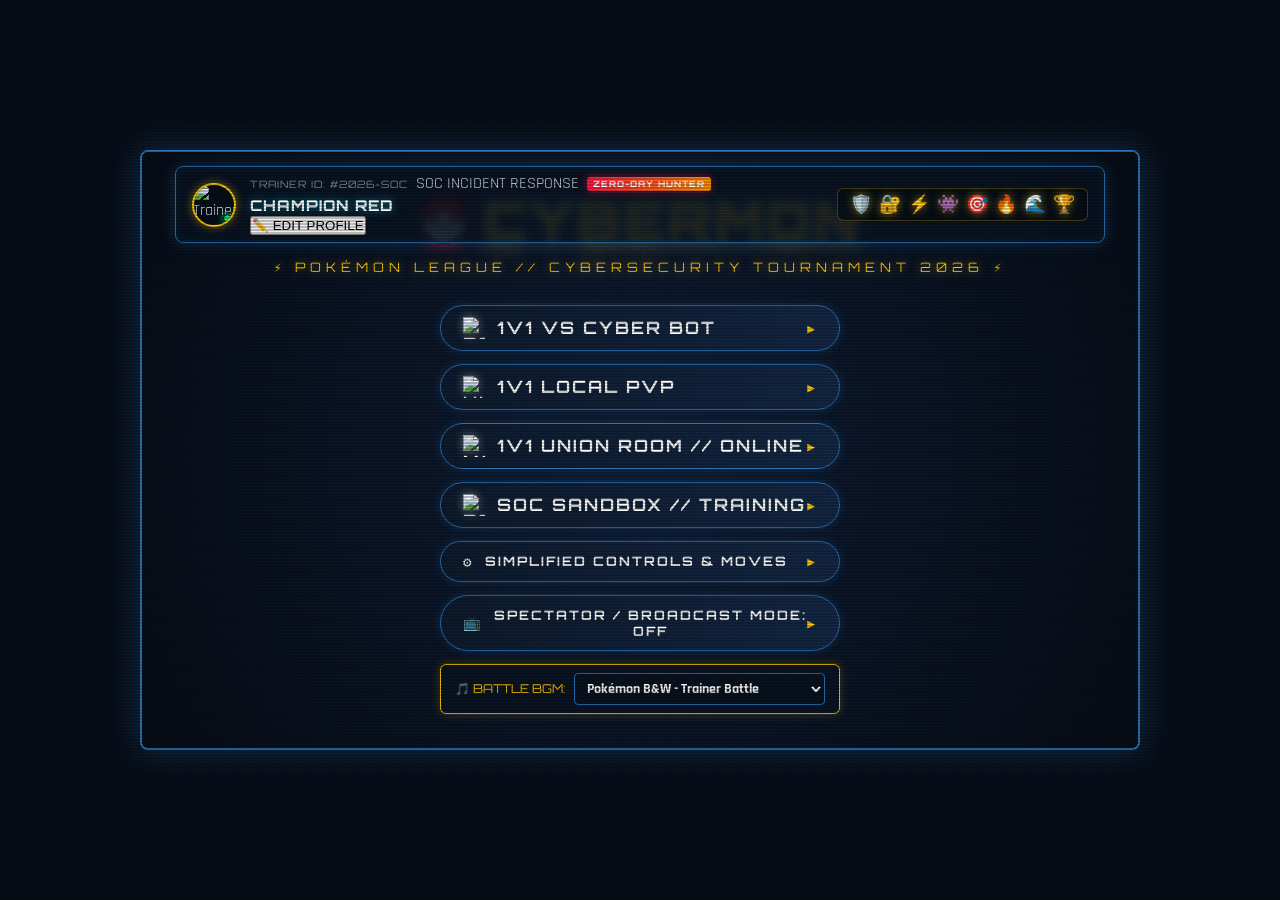
==== static/index.html @ 9c09d06b "feat: add Trainer Card department/title pills, profile modal, spectator HUD, and replay overlay" ====
<!DOCTYPE html>
<html lang="en">
<head>
    <meta charset="UTF-8">
    <meta name="viewport" content="width=device-width, initial-scale=1.0">
    <title>CyberMon: Pokémon Cyber Championships - 1v1 Fighting Game</title>
    <link rel="stylesheet" href="/static/css/game.css">
</head>
<body>
    <div class="crt-overlay"></div>

    <div id="game-container">
        <!-- 1. MAIN MENU SCREEN -->
        <div id="screen-menu" class="game-screen">
            <!-- Trainer Card Status Bar -->
            <div class="trainer-card-bar">
                <div class="trainer-avatar-mini-wrapper">
                    <img id="menu-trainer-avatar" src="/static/assets/sprites/trainers/red.png" alt="Trainer" class="trainer-avatar-img">
                    <div class="trainer-status-dot online" title="Status: Online"></div>
                </div>
                <div class="trainer-card-info">
                    <div class="trainer-card-row-top">
                        <span class="trainer-id-tag">TRAINER ID: #2026-SOC</span>
                        <span class="trainer-dept-pill" id="menu-trainer-dept">SOC INCIDENT RESPONSE</span>
                        <span class="trainer-rank-pill" id="menu-trainer-title">ZERO-DAY HUNTER</span>
                    </div>
                    <div class="trainer-name-row">
                        <div class="trainer-name-display" id="menu-trainer-name">CHAMPION RED</div>
                        <button id="btn-edit-profile" class="trainer-edit-btn" title="Customize Employee Call-Sign, Department & Title">✏️ EDIT PROFILE</button>
                    </div>
                </div>
                <div class="trainer-badges-tray" title="Cybersecurity Championship Badges (8/8)">
                    <span class="badge-item active" title="Firewall Badge - Defended Perimeter"><span class="badge-emoji">🛡️</span><span class="badge-tooltip">Firewall</span></span>
                    <span class="badge-item active" title="Crypto Badge - Decrypted AES-256"><span class="badge-emoji">🔐</span><span class="badge-tooltip">Crypto</span></span>
                    <span class="badge-item active" title="Overload Badge - Mitigated DDoS"><span class="badge-emoji">⚡</span><span class="badge-tooltip">Overload</span></span>
                    <span class="badge-item active" title="Malware Shield Badge - Disarmed Ransomware"><span class="badge-emoji">👾</span><span class="badge-tooltip">Malware</span></span>
                    <span class="badge-item active" title="Red Team Badge - Infiltrated Fortress"><span class="badge-emoji">🎯</span><span class="badge-tooltip">Red Team</span></span>
                    <span class="badge-item active" title="Incinerator Badge - Purged Malicious C2"><span class="badge-emoji">🔥</span><span class="badge-tooltip">Incinerator</span></span>
                    <span class="badge-item active" title="Torrent Badge - Network Flow Analysis"><span class="badge-emoji">🌊</span><span class="badge-tooltip">Torrent</span></span>
                    <span class="badge-item active" title="Zero-Day Badge - Defeated Overlord"><span class="badge-emoji">🏆</span><span class="badge-tooltip">Zero-Day</span></span>
                </div>
            </div>

            <div class="poke-logo-wrapper">
                <div class="pokeball-badge"></div>
                <h1 class="game-logo">CYBERMON</h1>
            </div>
            <div class="sub-tagline">⚡ POKÉMON LEAGUE // CYBERSECURITY TOURNAMENT 2026 ⚡</div>

            <div class="menu-options">
                <button id="btn-mode-bot" class="cyber-btn poke-capsule-btn">
                    <div class="btn-left-content">
                        <img src="/static/assets/sprites/items/poke-ball.png" class="btn-ball-img" alt="Pokeball">
                        <span>1V1 VS CYBER BOT</span>
                    </div>
                    <span class="btn-arrow">▶</span>
                </button>
                <button id="btn-mode-local" class="cyber-btn poke-capsule-btn">
                    <div class="btn-left-content">
                        <img src="/static/assets/sprites/items/ultra-ball.png" class="btn-ball-img" alt="Ultra Ball">
                        <span>1V1 LOCAL PVP</span>
                    </div>
                    <span class="btn-arrow">▶</span>
                </button>
                <button id="btn-mode-online" class="cyber-btn poke-capsule-btn">
                    <div class="btn-left-content">
                        <img src="/static/assets/sprites/items/master-ball.png" class="btn-ball-img" alt="Master Ball">
                        <span>1V1 UNION ROOM // ONLINE</span>
                    </div>
                    <span class="btn-arrow">▶</span>
                </button>
                <button id="btn-mode-training" class="cyber-btn poke-capsule-btn">
                    <div class="btn-left-content">
                        <img src="/static/assets/sprites/items/poke-ball.png" class="btn-ball-img" alt="Pokeball">
                        <span>SOC SANDBOX // TRAINING</span>
                    </div>
                    <span class="btn-arrow">▶</span>
                </button>
                <button id="btn-view-controls" class="cyber-btn small poke-capsule-btn">
                    <div class="btn-left-content">
                        <span style="font-size: 14px;">⚙</span>
                        <span>SIMPLIFIED CONTROLS &amp; MOVES</span>
                    </div>
                    <span class="btn-arrow">▶</span>
                </button>
                <button id="btn-spectator-toggle" class="cyber-btn small poke-capsule-btn" title="Toggle Big Screen Spectator / Streamer Mode (Hotkey: F2)">
                    <div class="btn-left-content">
                        <span style="font-size: 14px;">📺</span>
                        <span id="spectator-btn-label">SPECTATOR / BROADCAST MODE: OFF</span>
                    </div>
                    <span class="btn-arrow">▶</span>
                </button>

                <!-- BGM Track Selector -->
                <div class="bgm-selector-bar">
                    <span>🎵 BATTLE BGM:</span>
                    <select id="bgm-select">
                        <option value="bw-trainer">Pokémon B&amp;W - Trainer Battle</option>
                        <option value="bw2-gym">Pokémon B&amp;W 2 - Gym Leader Theme</option>
                        <option value="xy-trainer">Pokémon X&amp;Y - Trainer Battle</option>
                    </select>
                </div>
            </div>
        </div>

        <!-- 2. CHARACTER SELECT SCREEN -->
        <div id="screen-char-select" class="game-screen hidden">
            <div class="char-select-container">
                <!-- Left: Fighter Grid -->
                <div class="char-grid-panel">
                    <div class="panel-header">POKÉMON TOURNAMENT ROSTER</div>
                    <div id="character-grid" class="char-grid"></div>

                    <div style="margin-top: auto; display: flex; gap: 10px; align-items: center;">
                        <label for="bot-difficulty" style="font-family: 'Orbitron', monospace; font-size: 12px; color: var(--neon-yellow);">THREAT LEVEL:</label>
                        <select id="bot-difficulty" style="background: #0d1b2a; color: #fff; border: 1px solid var(--neon-blue); padding: 5px; border-radius: 4px; font-family: 'Rajdhani', sans-serif;">
                            <option value="script_kiddie">Script Kiddie (Easy)</option>
                            <option value="white_hat">White Hat Sentinel (Medium)</option>
                            <option value="apt_hacker" selected>APT Infiltrator (Hard)</option>
                            <option value="zero_day_overlord">Zero-Day Overlord (Nightmare)</option>
                        </select>
                    </div>
                </div>

                <!-- Right: Character Info & Frame Data -->
                <div class="char-preview-panel">
                    <div class="panel-header">POKÉDEX COMBAT TELEMETRY</div>
                    <div class="preview-stage">
                        <img id="preview-sprite" class="preview-sprite-img" src="" alt="Fighter">
                        <div id="preview-name" class="preview-name">LUCARIO</div>
                        <div id="preview-title" class="preview-title">The Aura Firewall</div>
                        <div id="preview-archetype" class="preview-archetype">Mishima Martial Artist</div>
                        <div id="preview-rage-art" class="rage-art-badge">RAGE ART: Quantum Aura Burst</div>
                    </div>

                    <div style="font-size: 11px; color: #aabbcc; margin-bottom: 5px;" id="preview-desc"></div>
                    <ul id="preview-moves" class="preview-move-list"></ul>

                    <div style="display: flex; gap: 10px; margin-top: 10px;">
                        <button id="btn-back-to-menu" class="cyber-btn small" style="flex: 0.4;">BACK</button>
                        <button id="btn-start-fight" class="cyber-btn" style="flex: 0.6; justify-content: center;">ENTER ARENA</button>
                    </div>
                </div>
            </div>
        </div>

        <!-- 3. ONLINE LOBBY / UNION ROOM SCREEN -->
        <div id="screen-online-lobby" class="game-screen hidden">
            <div class="union-room-header">
                <div class="union-title-row">
                    <img src="/static/assets/sprites/items/ultra-ball.png" class="union-ball-icon" alt="Ball">
                    <h1 class="game-logo" style="font-size: 26px; margin: 0;">UNION ROOM // CYBER BATTLE CLUB</h1>
                    <img src="/static/assets/sprites/items/ultra-ball.png" class="union-ball-icon" alt="Ball">
                </div>
                <div class="sub-tagline" style="margin-bottom: 12px; font-size: 11px;">SILPH CO. CYBER-LINK DIRECT COMMUNICATOR</div>
            </div>

            <div class="union-room-body">
                <!-- Left: Trainer Avatar Selector & Profile -->
                <div class="trainer-select-panel">
                    <div class="panel-header" style="font-size: 14px; margin-bottom: 8px;">SELECT TRAINER AVATAR</div>
                    <div class="trainer-avatar-grid" id="trainer-avatar-grid"></div>
                    <div class="trainer-active-detail">
                        <span class="detail-label">ACTIVE COMBATANT:</span>
                        <span id="active-trainer-name" class="detail-val">CHAMPION RED</span>
                    </div>
                </div>

                <!-- Right: Pokémon Center PC Terminal -->
                <div class="terminal-screen-box">
                    <div class="terminal-topbar">
                        <div class="terminal-leds">
                            <span class="terminal-led red"></span>
                            <span class="terminal-led yellow"></span>
                            <span class="terminal-led green"></span>
                        </div>
                        <span class="terminal-title">BATTLE CLUB TERMINAL // NET-LINK</span>
                        <span class="radar-ping">● LIVE</span>
                    </div>
                    <div class="terminal-radar-area">
                        <div class="radar-circle"></div>
                        <div class="radar-line"></div>
                        <div class="terminal-status-text" id="online-status">Select an avatar and enter room code to challenge.</div>
                    </div>

                    <div class="terminal-actions">
                        <div class="room-input-group">
                            <input type="text" id="room-code-input" placeholder="ROOM CODE (e.g. CYBER-404)" maxlength="16">
                            <button id="btn-join-room" class="cyber-btn small">LINK START</button>
                        </div>
                        <button id="btn-create-room" class="cyber-btn" style="width: 100%; justify-content: center;">
                            <span>⚡ GENERATE DIRECT MATCH CODE</span>
                        </button>
                        <button onclick="window.uiManager.showScreen('menu')" class="cyber-btn small" style="width: 100%; justify-content: center; margin-top: 5px;">
                            LEAVE UNION ROOM
                        </button>
                    </div>
                </div>
            </div>
        </div>

        <!-- VS MATCHUP CINEMATIC SPLASH OVERLAY -->
        <div id="vs-splash" class="vs-splash-overlay hidden">
            <div class="vs-side vs-left" id="vs-left-side">
                <div class="vs-side-bg"></div>
                <div class="vs-card">
                    <div class="vs-trainer-badge">
                        <img id="vs-p1-trainer-img" class="vs-trainer-img" src="/static/assets/sprites/trainers/red.png" alt="Trainer">
                        <div class="vs-trainer-info">
                            <div class="vs-player-tag">PLAYER 1</div>
                            <div id="vs-p1-trainer-name" class="vs-trainer-name">CHAMPION RED</div>
                            <div class="vs-trainer-meta">
                                <span id="vs-p1-dept" class="vs-meta-pill vs-dept-pill">SOC INCIDENT RESPONSE</span>
                                <span id="vs-p1-title" class="vs-meta-pill vs-title-pill">ZERO-DAY HUNTER</span>
                            </div>
                        </div>
                    </div>
                    <div class="vs-pokemon-display">
                        <img id="vs-p1-pokemon-img" class="vs-pokemon-img" src="/static/assets/sprites/lucario_front.gif" alt="P1">
                        <div id="vs-p1-pokemon-name" class="vs-pokemon-name">LUCARIO</div>
                        <div id="vs-p1-pokemon-title" class="vs-pokemon-title">THE AURA FIREWALL</div>
                    </div>
                </div>
            </div>

            <div class="vs-center-emblem">
                <div class="vs-lightning-ring"></div>
                <div class="vs-circle">
                    <div class="vs-text">VS</div>
                </div>
                <div class="vs-match-tag">CYBER CHAMPIONSHIP</div>
            </div>

            <div class="vs-side vs-right" id="vs-right-side">
                <div class="vs-side-bg"></div>
                <div class="vs-card right-align">
                    <div class="vs-trainer-badge reverse">
                        <div class="vs-trainer-info text-right">
                            <div class="vs-player-tag" id="vs-p2-role-tag">CYBER BOT</div>
                            <div id="vs-p2-trainer-name" class="vs-trainer-name">CYNTHIA</div>
                            <div class="vs-trainer-meta right-align">
                                <span id="vs-p2-dept" class="vs-meta-pill vs-dept-pill">RED TEAM PENTEST</span>
                                <span id="vs-p2-title" class="vs-meta-pill vs-title-pill">BUFFER OVERFLOW SPECIALIST</span>
                            </div>
                        </div>
                        <img id="vs-p2-trainer-img" class="vs-trainer-img" src="/static/assets/sprites/trainers/cynthia.png" alt="Trainer">
                    </div>
                    <div class="vs-pokemon-display text-right">
                        <img id="vs-p2-pokemon-img" class="vs-pokemon-img" src="/static/assets/sprites/gengar_front.gif" alt="P2">
                        <div id="vs-p2-pokemon-name" class="vs-pokemon-name">GENGAR</div>
                        <div id="vs-p2-pokemon-title" class="vs-pokemon-title">ZERO-DAY PHANTOM</div>
                    </div>
                </div>
            </div>
        </div>

        <!-- 4. BATTLE CANVAS SCREEN -->
        <div id="screen-battle" class="game-screen hidden" style="padding: 0; background: #000;">
            <!-- Live Broadcast Bug (Spectator Mode) -->
            <div id="spectator-watermark" class="spectator-watermark hidden">
                <span class="live-rec-dot">●</span> <span>LIVE BROADCAST // CYBER BATTLE CHAMPIONSHIP 2026</span>
            </div>

            <!-- Tekken Slow-Mo Final Hit Replay Overlay -->
            <div id="replay-overlay" class="replay-overlay hidden">
                <div class="replay-letterbox-top"></div>
                <div class="replay-badge-card">
                    <span class="replay-rec-dot">●</span> ⏪ SLOW-MO FINISH REPLAY (0.25x)
                    <div class="replay-skip-hint">[SPACE] / [ENTER] TO SKIP</div>
                </div>
                <div class="replay-letterbox-bottom"></div>
            </div>

            <canvas id="game-canvas" width="1000" height="600"></canvas>

            <!-- Real-Time Combat Feed Ticker -->
            <div id="combat-ticker-container" class="combat-ticker-container">
                <div class="ticker-label">⚡ COMBAT FEED</div>
                <div class="ticker-content" id="combat-ticker-text">MATCH INITIALIZED // PROTOCOL: TEKKEN COMBAT // MONITORING ATTACK STRINGS</div>
            </div>

            <div class="battle-hud-actions">
                <button id="btn-battle-spectator" class="cyber-btn small" style="background: rgba(13, 27, 42, 0.9);">
                    <span>📺 SPECTATOR VIEW</span>
                </button>
                <button id="btn-trigger-trivia" class="cyber-btn small" style="background: rgba(13, 27, 42, 0.9);">
                    <span>🛡️ SOC INCIDENT HACK</span>
                </button>
                <button onclick="document.getElementById('controls-modal').classList.remove('hidden')" class="cyber-btn small" style="background: rgba(13, 27, 42, 0.9);">
                    <span>CONTROLS</span>
                </button>
            </div>
        </div>

        <!-- 5. CYBERSECURITY TRIVIA / INCIDENT RESPONSE MODAL -->
        <div id="trivia-modal" class="modal-overlay hidden">
            <div class="modal-box">
                <div class="modal-title">
                    <span id="trivia-category">[NETWORK SECURITY] INCIDENT ALERT</span>
                    <span class="trivia-timer">⏱️ <span id="trivia-timer-num">10</span>s</span>
                </div>
                <div id="trivia-question" class="trivia-question-text"></div>
                <div id="trivia-options" class="trivia-options-grid"></div>
                <div id="trivia-explanation" class="trivia-explanation-box hidden"></div>
            </div>
        </div>

        <!-- 6. CONTROLS GUIDE MODAL -->
        <div id="controls-modal" class="modal-overlay hidden">
            <div class="modal-box" style="width: 740px; max-height: 90vh; overflow-y: auto;">
                <div class="modal-title">
                    <span>SIMPLIFIED COMBAT CONTROLS</span>
                    <button id="btn-close-controls" class="cyber-btn small" style="padding: 4px 10px;">✕</button>
                </div>
                <table class="controls-table">
                    <thead>
                        <tr>
                            <th>Action</th>
                            <th>Player 1 (Keyboard)</th>
                            <th>Player 2 (Local PvP)</th>
                            <th>Function &amp; Details</th>
                        </tr>
                    </thead>
                    <tbody>
                        <tr>
                            <td><strong>Light Attack / Auto-Combo</strong></td>
                            <td><span class="kbd-badge">J</span></td>
                            <td><span class="kbd-badge">Numpad 1</span> or <span class="kbd-badge">B</span></td>
                            <td>Fast jab. Press repeatedly to auto-chain into 3-hit combo!</td>
                        </tr>
                        <tr>
                            <td><strong>Heavy / Air Launcher</strong></td>
                            <td><span class="kbd-badge">K</span></td>
                            <td><span class="kbd-badge">Numpad 2</span> or <span class="kbd-badge">N</span></td>
                            <td>Sends opponent flying into the air for exciting JUGGLES! ⚡</td>
                        </tr>
                        <tr>
                            <td><strong>Special Cyber Move</strong></td>
                            <td><span class="kbd-badge">L</span></td>
                            <td><span class="kbd-badge">Numpad 3</span> or <span class="kbd-badge">M</span></td>
                            <td>Fires signature Pokémon beam / projectile / dash attack!</td>
                        </tr>
                        <tr>
                            <td><strong>Super Move (Rage Art)</strong></td>
                            <td><span class="kbd-badge">SPACE</span> or <span class="kbd-badge">U</span></td>
                            <td><span class="kbd-badge">ENTER</span></td>
                            <td>Cinematic Zero-Day Exploit ultimate! (HP &lt; 35%)</td>
                        </tr>
                        <tr>
                            <td>Move / High Guard</td>
                            <td><span class="kbd-badge">A</span> (Back) / <span class="kbd-badge">D</span> (Fwd)</td>
                            <td><span class="kbd-badge">←</span> / <span class="kbd-badge">→</span></td>
                            <td>Hold Back to Block incoming strikes</td>
                        </tr>
                        <tr>
                            <td>Crouch / Low Guard</td>
                            <td><span class="kbd-badge">S</span> (Down)</td>
                            <td><span class="kbd-badge">↓</span></td>
                            <td>Blocks low sweeps and ducks high jabs</td>
                        </tr>
                        <tr>
                            <td>Jump</td>
                            <td><span class="kbd-badge">W</span> (Up)</td>
                            <td><span class="kbd-badge">↑</span></td>
                            <td>Airborne evasions &amp; jump kicks</td>
                        </tr>
                        <tr>
                            <td>3D Sidestep</td>
                            <td>Tap <span class="kbd-badge">W,W</span> or <span class="kbd-badge">S,S</span></td>
                            <td>Tap <span class="kbd-badge">↑,↑</span> or <span class="kbd-badge">↓,↓</span></td>
                            <td>Evades linear attacks into foreground/background plane</td>
                        </tr>
                        <tr>
                            <td>Dash</td>
                            <td>Tap <span class="kbd-badge">D,D</span> / <span class="kbd-badge">A,A</span></td>
                            <td>Tap <span class="kbd-badge">→,→</span> / <span class="kbd-badge">←,←</span></td>
                            <td>Quick forward or backward spacing burst</td>
                        </tr>
                    </tbody>
                </table>
            </div>
        </div>

        <!-- 6. TRAINER PROFILE CUSTOMIZER MODAL -->
        <div id="profile-modal" class="modal-overlay hidden">
            <div class="modal-box profile-modal-box">
                <div class="modal-title">
                    <span>⚡ EMPLOYEE TRAINER PROFILE SETUP</span>
                    <button class="modal-close" id="btn-close-profile">&times;</button>
                </div>
                <div class="profile-form">
                    <div class="profile-preview-card">
                        <img id="profile-preview-avatar" src="/static/assets/sprites/trainers/red.png" alt="Avatar" class="profile-preview-avatar">
                        <div>
                            <div id="profile-preview-handle" style="font-family: 'Orbitron', monospace; font-weight: bold; font-size: 16px; color: #fff;">CHAMPION RED</div>
                            <div style="font-size: 11px; color: var(--neon-blue);" id="profile-preview-dept">SOC INCIDENT RESPONSE</div>
                            <div style="font-size: 11px; color: var(--neon-yellow);" id="profile-preview-title">ZERO-DAY HUNTER</div>
                        </div>
                    </div>
                    <div class="form-group">
                        <label for="input-trainer-handle">EMPLOYEE CALL-SIGN / ALIAS:</label>
                        <input type="text" id="input-trainer-handle" maxlength="18" placeholder="e.g. Alice / Red Sentinel" class="cyber-input">
                    </div>
                    <div class="form-group">
                        <label for="select-trainer-dept">CYBERSECURITY DEPARTMENT / TEAM:</label>
                        <select id="select-trainer-dept" class="cyber-select"></select>
                    </div>
                    <div class="form-group">
                        <label for="select-trainer-title">SPECIALTY CYBERSECURITY TITLE:</label>
                        <select id="select-trainer-title" class="cyber-select"></select>
                    </div>
                    <button id="btn-save-profile" class="cyber-btn poke-capsule-btn" style="margin-top: 15px; width: 100%;">
                        <div class="btn-left-content">
                            <img src="/static/assets/sprites/items/poke-ball.png" class="btn-ball-img" alt="Save">
                            <span>SAVE TRAINER PROFILE</span>
                        </div>
                        <span class="btn-arrow">✔</span>
                    </button>
                </div>
            </div>
        </div>

        <!-- 7. VICTORY OVERLAY -->
        <div id="victory-overlay" class="victory-overlay hidden">
            <div class="victory-title">VICTORY</div>
            <img id="victory-sprite" class="victory-winner-img" src="" alt="Winner">
            <div id="victory-winner-name" style="font-family: 'Orbitron', monospace; font-size: 32px; font-weight: 800; color: #fff;">LUCARIO</div>
            <div id="victory-winner-title" style="font-size: 16px; color: var(--neon-yellow); margin-top: 4px;">The Aura Firewall</div>
            <div class="victory-actions">
                <button id="btn-rematch" class="cyber-btn">REMATCH</button>
                <button id="btn-victory-menu" class="cyber-btn small">MAIN MENU</button>
            </div>
        </div>
    </div>

    <!-- Scripts -->
    <script src="/static/js/audio.js"></script>
    <script src="/static/js/characters.js"></script>
    <script src="/static/js/bot_ai.js"></script>
    <script src="/static/js/network.js"></script>
    <script src="/static/js/engine.js"></script>
    <script src="/static/js/ui.js"></script>
</body>
</html>
---- static/css/game.css ----
@import url('https://fonts.googleapis.com/css2?family=Orbitron:wght@400;600;800;900&family=Rajdhani:wght@500;700&display=swap');

:root {
    --bg-dark: #070d18;
    --poke-yellow: #ffcb05;
    --poke-blue: #2a75bb;
    --poke-red: #ee1515;
    --poke-dark: #0a1424;
    --neon-blue: #00e5ff;
    --neon-purple: #ab47bc;
    --neon-red: #ff1744;
    --neon-green: #00e676;
    --neon-yellow: #ffea00;
    --panel-bg: rgba(14, 26, 46, 0.9);
    --border-glow: 0 0 15px rgba(255, 203, 5, 0.4);
}

* {
    box-sizing: border-box;
    margin: 0;
    padding: 0;
    user-select: none;
}

body {
    background-color: var(--bg-dark);
    color: #e0e6ed;
    font-family: 'Rajdhani', sans-serif;
    overflow: hidden;
    height: 100vh;
    display: flex;
    justify-content: center;
    align-items: center;
}

/* CRT Scanlines */
.crt-overlay {
    position: fixed;
    top: 0;
    left: 0;
    width: 100vw;
    height: 100vh;
    background: linear-gradient(rgba(18, 16, 16, 0) 50%, rgba(0, 0, 0, 0.22) 50%), linear-gradient(90deg, rgba(255, 0, 0, 0.02), rgba(0, 255, 0, 0.01), rgba(0, 0, 255, 0.02));
    background-size: 100% 3px, 6px 100%;
    pointer-events: none;
    z-index: 999;
}

#game-container {
    position: relative;
    width: 1000px;
    height: 600px;
    background: #000;
    box-shadow: 0 0 35px rgba(42, 117, 187, 0.4), inset 0 0 20px rgba(255, 203, 5, 0.2);
    border: 2.5px solid var(--poke-blue);
    border-radius: 8px;
    overflow: hidden;
}

.game-screen {
    position: absolute;
    top: 0;
    left: 0;
    width: 100%;
    height: 100%;
    display: flex;
    flex-direction: column;
    justify-content: center;
    align-items: center;
    background: radial-gradient(circle at center, #0e1e38 0%, #060c16 100%);
}

.hidden {
    display: none !important;
}

/* Pokémon Logo & Header */
.poke-logo-wrapper {
    display: flex;
    align-items: center;
    gap: 16px;
    margin-bottom: 6px;
}

.pokeball-badge {
    width: 48px;
    height: 48px;
    border-radius: 50%;
    background: linear-gradient(180deg, var(--poke-red) 50%, #ffffff 50%);
    border: 3.5px solid #111;
    position: relative;
    box-shadow: 0 0 16px rgba(238, 21, 21, 0.7);
}

.pokeball-badge::before {
    content: '';
    position: absolute;
    top: 50%;
    left: 0;
    width: 100%;
    height: 4px;
    background: #111;
    transform: translateY(-50%);
}

.pokeball-badge::after {
    content: '';
    position: absolute;
    top: 50%;
    left: 50%;
    width: 14px;
    height: 14px;
    background: #ffffff;
    border: 3px solid #111;
    border-radius: 50%;
    transform: translate(-50%, -50%);
    box-shadow: 0 0 6px #00e5ff;
}

h1.game-logo {
    font-family: 'Orbitron', monospace, sans-serif;
    font-size: 52px;
    font-weight: 900;
    text-transform: uppercase;
    letter-spacing: 4px;
    color: var(--poke-yellow);
    text-shadow: -3px -3px 0 var(--poke-blue), 3px -3px 0 var(--poke-blue), -3px 3px 0 var(--poke-blue), 3px 3px 0 var(--poke-blue), 0 0 25px rgba(255, 203, 5, 0.6);
    margin-bottom: 0px;
}

.sub-tagline {
    font-family: 'Orbitron', monospace;
    font-size: 13px;
    letter-spacing: 5px;
    color: var(--poke-yellow);
    margin-bottom: 30px;
    text-shadow: 0 0 10px rgba(255, 203, 5, 0.5);
}

/* Buttons & Menu */
.menu-options {
    display: flex;
    flex-direction: column;
    gap: 13px;
    width: 400px;
}

.cyber-btn {
    font-family: 'Orbitron', monospace;
    font-size: 17px;
    font-weight: 700;
    letter-spacing: 2px;
    padding: 13px 20px;
    background: rgba(14, 28, 48, 0.8);
    color: #fff;
    border: 1.5px solid var(--poke-blue);
    border-radius: 4px;
    cursor: pointer;
    transition: all 0.2s ease;
    text-transform: uppercase;
    box-shadow: 0 0 10px rgba(42, 117, 187, 0.3);
    display: flex;
    justify-content: space-between;
    align-items: center;
}

.cyber-btn:hover {
    background: var(--poke-blue);
    color: #fff;
    box-shadow: 0 0 25px rgba(42, 117, 187, 0.7);
    border-color: var(--poke-yellow);
    transform: translateY(-2px);
}

.cyber-btn.small {
    font-size: 13px;
    padding: 8px 14px;
}

.cyber-btn.danger {
    border-color: var(--neon-red);
    color: var(--neon-red);
}
.cyber-btn.danger:hover {
    background: var(--neon-red);
    color: #fff;
    box-shadow: 0 0 20px var(--neon-red);
}

/* BGM Selector Bar */
.bgm-selector-bar {
    display: flex;
    align-items: center;
    justify-content: space-between;
    background: rgba(10, 20, 36, 0.9);
    border: 1.5px solid var(--poke-yellow);
    border-radius: 6px;
    padding: 8px 14px;
    font-family: 'Orbitron', monospace;
    font-size: 12px;
    color: var(--poke-yellow);
    box-shadow: 0 0 10px rgba(255, 203, 5, 0.25);
}

.bgm-selector-bar select {
    background: #081220;
    color: #ffffff;
    border: 1px solid var(--poke-blue);
    padding: 5px 8px;
    border-radius: 4px;
    font-family: 'Rajdhani', sans-serif;
    font-size: 14px;
    font-weight: 700;
}

/* Character Select Screen */
.char-select-container {
    display: flex;
    width: 960px;
    height: 560px;
    gap: 20px;
}

.char-grid-panel {
    flex: 1.1;
    background: var(--panel-bg);
    border: 1.5px solid var(--poke-blue);
    border-radius: 6px;
    padding: 15px;
    display: flex;
    flex-direction: column;
}

.panel-header {
    font-family: 'Orbitron', monospace;
    font-size: 17px;
    color: var(--poke-yellow);
    border-bottom: 1px solid rgba(255, 203, 5, 0.4);
    padding-bottom: 8px;
    margin-bottom: 12px;
}

.char-grid {
    display: grid;
    grid-template-columns: repeat(4, 1fr);
    gap: 10px;
    overflow-y: auto;
}

.char-card {
    background: rgba(8, 16, 30, 0.85);
    border: 1.5px solid #22354c;
    border-radius: 6px;
    padding: 8px;
    display: flex;
    flex-direction: column;
    align-items: center;
    text-align: center;
    cursor: pointer;
    transition: all 0.2s;
}

.char-card:hover {
    border-color: var(--poke-yellow);
    background: rgba(255, 203, 5, 0.08);
    transform: translateY(-2px);
}

.char-card.active {
    border-color: var(--poke-yellow);
    background: rgba(42, 117, 187, 0.25);
    box-shadow: 0 0 16px rgba(255, 203, 5, 0.4);
}

.char-icon {
    width: 44px;
    height: 44px;
    object-fit: contain;
    margin-bottom: 4px;
}

.char-card-name {
    font-family: 'Orbitron', monospace;
    font-size: 13px;
    font-weight: 700;
    color: #fff;
}

.char-card-types {
    display: flex;
    gap: 4px;
    margin: 4px 0;
    flex-wrap: wrap;
    justify-content: center;
}

.char-card-arch {
    font-size: 10px;
    color: #8899aa;
}

/* Type Pill Badges */
.type-pill {
    display: inline-block;
    font-size: 8px;
    font-weight: 800;
    font-family: 'Orbitron', sans-serif;
    padding: 2px 5px;
    border-radius: 3px;
    text-transform: uppercase;
    box-shadow: 0 1px 3px rgba(0, 0, 0, 0.4);
    letter-spacing: 0.5px;
}

/* Character Preview Panel */
.char-preview-panel {
    flex: 0.9;
    background: var(--panel-bg);
    border: 1.5px solid var(--poke-blue);
    border-radius: 6px;
    padding: 15px;
    display: flex;
    flex-direction: column;
    justify-content: space-between;
}

.preview-stage {
    display: flex;
    flex-direction: column;
    align-items: center;
    margin: 8px 0;
    border: 1.5px solid var(--poke-blue);
    border-radius: 6px;
    padding: 10px;
    background: rgba(6, 14, 26, 0.7);
    transition: all 0.3s;
}

.preview-sprite-img {
    height: 125px;
    object-fit: contain;
    filter: drop-shadow(0 0 15px rgba(42, 117, 187, 0.6));
}

.preview-name {
    font-family: 'Orbitron', monospace;
    font-size: 24px;
    font-weight: 800;
    color: #fff;
    margin-top: 5px;
}

.preview-title {
    font-size: 13px;
    color: var(--poke-yellow);
}

.preview-archetype {
    font-size: 12px;
    color: #99aabb;
    margin-top: 2px;
}

.preview-move-list {
    background: rgba(5, 11, 20, 0.9);
    border: 1px solid #1a2a3a;
    padding: 8px 10px;
    border-radius: 4px;
    font-size: 12px;
    height: 130px;
    overflow-y: auto;
    list-style: none;
}

.preview-move-list li {
    margin-bottom: 5px;
    display: flex;
    justify-content: space-between;
}

.preview-move-list .cmd {
    color: var(--poke-yellow);
    font-weight: bold;
}
.preview-move-list .dmg {
    color: var(--neon-green);
}

.rage-art-badge {
    color: var(--poke-red);
    font-weight: bold;
    font-size: 12px;
    margin-top: 4px;
}

/* Battle HUD Controls & Canvas */
#game-canvas {
    width: 100%;
    height: 100%;
    display: block;
}

.battle-hud-actions {
    position: absolute;
    bottom: 35px;
    left: 20px;
    z-index: 100;
    display: flex;
    gap: 10px;
}

/* Modals */
.modal-overlay {
    position: absolute;
    top: 0;
    left: 0;
    width: 100%;
    height: 100%;
    background: rgba(5, 11, 20, 0.9);
    display: flex;
    justify-content: center;
    align-items: center;
    z-index: 200;
}

.modal-box {
    width: 600px;
    background: var(--panel-bg);
    border: 2px solid var(--poke-blue);
    border-radius: 8px;
    padding: 25px;
    box-shadow: 0 0 30px rgba(42, 117, 187, 0.5);
}

.modal-title {
    font-family: 'Orbitron', monospace;
    font-size: 22px;
    color: var(--poke-yellow);
    margin-bottom: 15px;
    display: flex;
    justify-content: space-between;
    align-items: center;
}

.trivia-timer {
    color: var(--poke-yellow);
    font-size: 18px;
}

.trivia-question-text {
    font-size: 16px;
    line-height: 1.5;
    margin-bottom: 20px;
    color: #fff;
}

.trivia-options-grid {
    display: flex;
    flex-direction: column;
    gap: 10px;
}

.trivia-opt-btn {
    font-family: 'Rajdhani', sans-serif;
    font-size: 15px;
    font-weight: 600;
    text-align: left;
    padding: 10px 15px;
    background: rgba(10, 20, 35, 0.8);
    border: 1px solid #334455;
    color: #e0e6ed;
    border-radius: 4px;
    cursor: pointer;
    transition: all 0.15s;
}

.trivia-opt-btn:hover {
    border-color: var(--poke-yellow);
    background: rgba(255, 203, 5, 0.15);
}

.trivia-explanation-box {
    margin-top: 15px;
    padding: 10px;
    background: rgba(0, 230, 118, 0.15);
    border: 1px solid var(--neon-green);
    border-radius: 4px;
    font-size: 14px;
    color: #fff;
}

/* Controls Guide Table */
.controls-table {
    width: 100%;
    border-collapse: collapse;
    margin-bottom: 15px;
    font-size: 13px;
}

.controls-table th, .controls-table td {
    border: 1px solid #223344;
    padding: 8px 10px;
    text-align: left;
}

.controls-table th {
    background: rgba(42, 117, 187, 0.25);
    color: var(--poke-yellow);
    font-family: 'Orbitron', monospace;
}

.kbd-badge {
    background: #112233;
    border: 1px solid #445566;
    padding: 2px 6px;
    border-radius: 3px;
    color: var(--poke-yellow);
    font-family: monospace;
}

/* Victory Overlay */
.victory-overlay {
    position: absolute;
    top: 0;
    left: 0;
    width: 100%;
    height: 100%;
    background: rgba(5, 11, 20, 0.92);
    display: flex;
    flex-direction: column;
    justify-content: center;
    align-items: center;
    z-index: 150;
}

.victory-title {
    font-family: 'Orbitron', monospace;
    font-size: 52px;
    font-weight: 900;
    color: var(--poke-yellow);
    text-shadow: -2px -2px 0 var(--poke-blue), 2px -2px 0 var(--poke-blue), 0 0 25px var(--poke-yellow);
    margin-bottom: 10px;
}

.victory-winner-img {
    height: 160px;
    object-fit: contain;
    margin: 15px 0;
    filter: drop-shadow(0 0 20px rgba(255, 203, 5, 0.7));
}

.victory-actions {
    display: flex;
    gap: 20px;
    margin-top: 25px;
}

/* ==========================================================================
   POKÉMON LEAGUE TRAINER CARD & CYBER GYM BADGES BAR
   ========================================================================== */
.trainer-card-bar {
    position: absolute;
    top: 14px;
    width: 930px;
    display: flex;
    align-items: center;
    background: rgba(10, 20, 36, 0.88);
    border: 1.5px solid var(--poke-blue);
    border-radius: 8px;
    padding: 6px 16px;
    gap: 14px;
    box-shadow: 0 0 15px rgba(42, 117, 187, 0.35), inset 0 0 10px rgba(0, 229, 255, 0.08);
    backdrop-filter: blur(4px);
    z-index: 20;
}

.trainer-avatar-mini-wrapper {
    position: relative;
    width: 44px;
    height: 44px;
    border-radius: 50%;
    border: 2px solid var(--poke-yellow);
    background: #060e1a;
    display: flex;
    justify-content: center;
    align-items: center;
    overflow: hidden;
    box-shadow: 0 0 10px rgba(255, 203, 5, 0.5);
    flex-shrink: 0;
}

.trainer-avatar-img {
    width: 42px;
    height: 42px;
    object-fit: contain;
    image-rendering: pixelated;
}

.trainer-status-dot.online {
    position: absolute;
    bottom: 2px;
    right: 2px;
    width: 9px;
    height: 9px;
    border-radius: 50%;
    background: var(--neon-green);
    border: 1.5px solid #000;
    box-shadow: 0 0 6px var(--neon-green);
}

.trainer-card-info {
    display: flex;
    flex-direction: column;
    gap: 2px;
}

.trainer-card-row-top {
    display: flex;
    gap: 8px;
    align-items: center;
}

.trainer-id-tag {
    font-family: 'Orbitron', monospace;
    font-size: 10px;
    color: #8899aa;
    letter-spacing: 1px;
}

.trainer-rank-pill {
    background: linear-gradient(90deg, #ff1744, #ff9100);
    color: #fff;
    font-family: 'Orbitron', monospace;
    font-size: 8.5px;
    font-weight: 800;
    padding: 1.5px 6px;
    border-radius: 3px;
    letter-spacing: 1px;
    box-shadow: 0 0 8px rgba(255, 23, 68, 0.5);
}

.trainer-name-display {
    font-family: 'Orbitron', monospace;
    font-size: 15px;
    font-weight: 800;
    color: #fff;
    text-shadow: 0 0 10px rgba(0, 229, 255, 0.6);
    letter-spacing: 1px;
}

.trainer-badges-tray {
    margin-left: auto;
    display: flex;
    gap: 7px;
    align-items: center;
    background: rgba(5, 12, 22, 0.75);
    padding: 4px 12px;
    border-radius: 6px;
    border: 1px solid rgba(255, 203, 5, 0.3);
}

.badge-item {
    position: relative;
    font-size: 18px;
    cursor: pointer;
    transition: transform 0.2s, filter 0.2s;
    filter: drop-shadow(0 0 4px rgba(255, 203, 5, 0.6));
    display: flex;
    align-items: center;
    justify-content: center;
}

.badge-item:hover {
    transform: scale(1.3) translateY(-2px);
    filter: drop-shadow(0 0 8px #ffea00);
}

.badge-item .badge-tooltip {
    display: none;
    position: absolute;
    bottom: -24px;
    left: 50%;
    transform: translateX(-50%);
    background: #07111f;
    color: var(--poke-yellow);
    font-family: 'Orbitron', monospace;
    font-size: 9px;
    padding: 2px 6px;
    border-radius: 3px;
    border: 1px solid var(--poke-blue);
    white-space: nowrap;
    z-index: 30;
    pointer-events: none;
    box-shadow: 0 0 6px rgba(0, 0, 0, 0.8);
}

.badge-item:hover .badge-tooltip {
    display: block;
}

/* ==========================================================================
   POKÉMON LEAGUE CAPSULE BUTTONS
   ========================================================================== */
.poke-capsule-btn {
    border-radius: 28px !important;
    padding: 11px 22px !important;
    background: linear-gradient(90deg, rgba(14, 28, 48, 0.9) 0%, rgba(20, 42, 74, 0.9) 100%) !important;
    border: 1.5px solid var(--poke-blue) !important;
    position: relative;
    overflow: hidden;
}

.poke-capsule-btn::before {
    content: '';
    position: absolute;
    top: 0;
    left: -100%;
    width: 100%;
    height: 100%;
    background: linear-gradient(90deg, transparent, rgba(255, 203, 5, 0.15), transparent);
    transition: left 0.5s ease;
}

.poke-capsule-btn:hover::before {
    left: 100%;
}

.btn-left-content {
    display: flex;
    align-items: center;
    gap: 12px;
}

.btn-ball-img {
    width: 22px;
    height: 22px;
    object-fit: contain;
    image-rendering: pixelated;
    filter: drop-shadow(0 0 4px rgba(255, 255, 255, 0.4));
    transition: transform 0.3s cubic-bezier(0.175, 0.885, 0.32, 1.275);
}

.poke-capsule-btn:hover .btn-ball-img {
    transform: rotate(45deg) scale(1.18);
    filter: drop-shadow(0 0 8px rgba(255, 203, 5, 0.8));
}

.btn-arrow {
    color: var(--poke-yellow);
    font-size: 13px;
    transition: transform 0.2s;
}

.poke-capsule-btn:hover .btn-arrow {
    transform: translateX(4px);
}

/* ==========================================================================
   UNION ROOM // CYBER BATTLE CLUB LOBBY
   ========================================================================== */
.union-room-header {
    text-align: center;
    margin-bottom: 12px;
}

.union-title-row {
    display: flex;
    align-items: center;
    justify-content: center;
    gap: 14px;
}

.union-ball-icon {
    width: 28px;
    height: 28px;
    object-fit: contain;
    image-rendering: pixelated;
    filter: drop-shadow(0 0 8px rgba(0, 229, 255, 0.7));
}

.union-room-body {
    display: flex;
    width: 930px;
    height: 460px;
    gap: 20px;
}

.trainer-select-panel {
    flex: 1.1;
    background: var(--panel-bg);
    border: 1.5px solid var(--poke-blue);
    border-radius: 8px;
    padding: 14px;
    display: flex;
    flex-direction: column;
}

.trainer-avatar-grid {
    display: grid;
    grid-template-columns: repeat(3, 1fr);
    gap: 10px;
    flex: 1;
    overflow-y: auto;
}

.trainer-avatar-card {
    background: rgba(8, 16, 30, 0.85);
    border: 1.5px solid #22354c;
    border-radius: 6px;
    padding: 8px 6px;
    display: flex;
    flex-direction: column;
    align-items: center;
    text-align: center;
    cursor: pointer;
    transition: all 0.2s ease;
}

.trainer-avatar-card:hover {
    border-color: var(--poke-yellow);
    background: rgba(255, 203, 5, 0.12);
    transform: translateY(-2px);
    box-shadow: 0 0 12px rgba(255, 203, 5, 0.3);
}

.trainer-avatar-card.active {
    border-color: var(--poke-yellow);
    background: rgba(42, 117, 187, 0.35);
    box-shadow: 0 0 16px rgba(255, 203, 5, 0.5);
}

.trainer-card-sprite {
    width: 58px;
    height: 58px;
    object-fit: contain;
    image-rendering: pixelated;
    margin-bottom: 4px;
    filter: drop-shadow(0 0 5px rgba(0, 229, 255, 0.4));
    transition: transform 0.2s;
}

.trainer-avatar-card:hover .trainer-card-sprite {
    transform: scale(1.08);
}

.trainer-card-name {
    font-family: 'Orbitron', monospace;
    font-size: 11.5px;
    font-weight: 700;
    color: #fff;
    margin-bottom: 2px;
}

.trainer-card-title {
    font-size: 9.5px;
    color: var(--poke-yellow);
    font-weight: 600;
}

.trainer-active-detail {
    margin-top: 10px;
    padding: 8px 12px;
    background: rgba(4, 9, 16, 0.85);
    border: 1px solid var(--poke-blue);
    border-radius: 4px;
    display: flex;
    justify-content: space-between;
    align-items: center;
    font-family: 'Orbitron', monospace;
    font-size: 11px;
}

.detail-label {
    color: #8899aa;
}

.detail-val {
    color: var(--poke-yellow);
    font-weight: 800;
}

/* Pokémon Center PC Terminal Box */
.terminal-screen-box {
    flex: 1;
    background: #030810;
    border: 2px solid var(--poke-blue);
    border-radius: 8px;
    padding: 14px;
    display: flex;
    flex-direction: column;
    box-shadow: 0 0 25px rgba(0, 229, 255, 0.25), inset 0 0 20px rgba(0, 229, 255, 0.05);
    position: relative;
    overflow: hidden;
}

.terminal-topbar {
    display: flex;
    align-items: center;
    justify-content: space-between;
    padding-bottom: 8px;
    border-bottom: 1px solid rgba(0, 229, 255, 0.3);
    margin-bottom: 10px;
}

.terminal-leds {
    display: flex;
    gap: 5px;
}

.terminal-led {
    width: 8px;
    height: 8px;
    border-radius: 50%;
}

.terminal-led.red {
    background: #ff1744;
    box-shadow: 0 0 6px #ff1744;
}

.terminal-led.yellow {
    background: #ffea00;
    box-shadow: 0 0 6px #ffea00;
}

.terminal-led.green {
    background: #00e676;
    box-shadow: 0 0 6px #00e676;
}

.terminal-title {
    font-family: 'Orbitron', monospace;
    font-size: 11px;
    color: var(--neon-blue);
    letter-spacing: 1px;
}

.radar-ping {
    font-family: 'Orbitron', monospace;
    font-size: 10px;
    color: var(--neon-green);
    animation: radar-blink 1s infinite alternate;
}

.terminal-radar-area {
    flex: 1;
    position: relative;
    display: flex;
    flex-direction: column;
    align-items: center;
    justify-content: center;
    background: radial-gradient(circle, rgba(0, 229, 255, 0.08) 0%, rgba(3, 8, 16, 0.95) 75%);
    border: 1px solid rgba(0, 229, 255, 0.2);
    border-radius: 6px;
    margin-bottom: 12px;
    overflow: hidden;
}

.radar-circle {
    width: 140px;
    height: 140px;
    border-radius: 50%;
    border: 1.5px dashed rgba(0, 229, 255, 0.35);
    position: absolute;
}

.radar-line {
    position: absolute;
    width: 70px;
    height: 2px;
    background: linear-gradient(90deg, transparent, var(--neon-blue));
    top: 50%;
    left: 50%;
    transform-origin: 0% 0%;
    animation: radar-sweep 3s linear infinite;
}

.terminal-status-text {
    position: relative;
    z-index: 5;
    font-family: 'Orbitron', monospace;
    font-size: 12px;
    color: var(--poke-yellow);
    text-align: center;
    padding: 0 15px;
    text-shadow: 0 0 8px rgba(255, 203, 5, 0.6);
    line-height: 1.4;
}

.terminal-actions {
    display: flex;
    flex-direction: column;
    gap: 8px;
}

.room-input-group {
    display: flex;
    gap: 8px;
}

.room-input-group input {
    flex: 1;
    padding: 10px 12px;
    background: rgba(8, 16, 30, 0.9);
    border: 1.5px solid var(--poke-blue);
    color: #fff;
    border-radius: 4px;
    font-family: 'Orbitron', monospace;
    font-size: 13px;
    outline: none;
}

.room-input-group input:focus {
    border-color: var(--poke-yellow);
    box-shadow: 0 0 12px rgba(255, 203, 5, 0.4);
}

/* ==========================================================================
   VS MATCHUP CINEMATIC SPLASH OVERLAY
   ========================================================================== */
.vs-splash-overlay {
    position: absolute;
    top: 0;
    left: 0;
    width: 100%;
    height: 100%;
    z-index: 300;
    display: flex;
    overflow: hidden;
    background: #000;
}

.vs-side {
    flex: 1;
    position: relative;
    display: flex;
    align-items: center;
    overflow: hidden;
}

.vs-left {
    clip-path: polygon(0 0, 100% 0, 82% 100%, 0 100%);
    background: linear-gradient(135deg, #0a214d 0%, #030a17 100%);
    border-right: 4px solid var(--neon-blue);
    animation: slideInLeft 0.45s cubic-bezier(0.16, 1, 0.3, 1) forwards;
}

.vs-right {
    clip-path: polygon(18% 0, 100% 0, 100% 100%, 0 100%);
    background: linear-gradient(225deg, #4d0a0a 0%, #170303 100%);
    border-left: 4px solid var(--neon-red);
    animation: slideInRight 0.45s cubic-bezier(0.16, 1, 0.3, 1) forwards;
}

.vs-card {
    display: flex;
    flex-direction: column;
    padding: 0 45px;
    z-index: 10;
    width: 100%;
}

.vs-card.right-align {
    align-items: flex-end;
}

.vs-trainer-badge {
    display: flex;
    align-items: center;
    gap: 12px;
    background: rgba(0, 0, 0, 0.65);
    border: 1.5px solid rgba(255, 255, 255, 0.25);
    padding: 6px 16px;
    border-radius: 30px;
    margin-bottom: 24px;
    width: fit-content;
    box-shadow: 0 0 12px rgba(0, 0, 0, 0.7);
}

.vs-trainer-badge.reverse {
    flex-direction: row;
}

.vs-trainer-img {
    width: 48px;
    height: 48px;
    object-fit: contain;
    image-rendering: pixelated;
    filter: drop-shadow(0 0 6px rgba(255, 255, 255, 0.5));
}

.vs-trainer-info {
    display: flex;
    flex-direction: column;
}

.vs-trainer-info.text-right {
    text-align: right;
}

.vs-player-tag {
    font-family: 'Orbitron', monospace;
    font-size: 10px;
    color: var(--poke-yellow);
    font-weight: 800;
    letter-spacing: 1.5px;
}

.vs-trainer-name {
    font-family: 'Orbitron', monospace;
    font-size: 15px;
    font-weight: 900;
    color: #fff;
    letter-spacing: 1px;
}

.vs-pokemon-display {
    display: flex;
    flex-direction: column;
}

.vs-pokemon-display.text-right {
    align-items: flex-end;
}

.vs-pokemon-img {
    width: 135px;
    height: 135px;
    object-fit: contain;
    filter: drop-shadow(0 0 20px rgba(0, 229, 255, 0.75));
    animation: bounceVs 0.8s ease-in-out infinite alternate;
}

.vs-right .vs-pokemon-img {
    filter: drop-shadow(0 0 20px rgba(255, 23, 68, 0.75));
}

.vs-pokemon-name {
    font-family: 'Orbitron', monospace;
    font-size: 32px;
    font-weight: 900;
    color: #fff;
    letter-spacing: 2px;
    text-shadow: 0 0 16px rgba(255, 255, 255, 0.5);
}

.vs-pokemon-title {
    font-size: 13.5px;
    color: var(--poke-yellow);
    font-weight: 700;
    letter-spacing: 1px;
}

.vs-center-emblem {
    position: absolute;
    top: 50%;
    left: 50%;
    transform: translate(-50%, -50%);
    z-index: 50;
    display: flex;
    flex-direction: column;
    align-items: center;
    justify-content: center;
    pointer-events: none;
}

.vs-circle {
    width: 95px;
    height: 95px;
    border-radius: 50%;
    background: radial-gradient(circle, #ffffff 0%, var(--poke-yellow) 45%, #ff8c00 100%);
    border: 4px solid #fff;
    box-shadow: 0 0 35px #ffea00, inset 0 0 15px #fff;
    display: flex;
    align-items: center;
    justify-content: center;
    animation: pulseVs 0.5s infinite alternate;
}

.vs-text {
    font-family: 'Orbitron', monospace;
    font-size: 42px;
    font-weight: 900;
    font-style: italic;
    color: #111;
    letter-spacing: -2px;
    text-shadow: 1px 1px 0 #fff;
}

.vs-match-tag {
    font-family: 'Orbitron', monospace;
    font-size: 10px;
    font-weight: 900;
    color: #fff;
    background: rgba(0, 0, 0, 0.85);
    border: 1px solid var(--poke-yellow);
    padding: 3px 10px;
    border-radius: 4px;
    margin-top: 10px;
    letter-spacing: 2px;
    box-shadow: 0 0 10px rgba(255, 203, 5, 0.5);
    white-space: nowrap;
}

@keyframes radar-sweep {
    from { transform: rotate(0deg); }
    to { transform: rotate(360deg); }
}

@keyframes radar-blink {
    from { opacity: 0.3; }
    to { opacity: 1; }
}

@keyframes pulseVs {
    0% { transform: scale(0.95); box-shadow: 0 0 25px #ffea00; }
    100% { transform: scale(1.1); box-shadow: 0 0 55px #ffea00, 0 0 85px rgba(255, 234, 0, 0.6); }
}

@keyframes bounceVs {
    0% { transform: translateY(0); }
    100% { transform: translateY(-7px); }
}

@keyframes slideInLeft {
    0% { transform: translateX(-100%); opacity: 0; }
    100% { transform: translateX(0); opacity: 1; }
}

@keyframes slideInRight {
    0% { transform: translateX(100%); opacity: 0; }
    100% { transform: translateX(0); opacity: 1; }
}
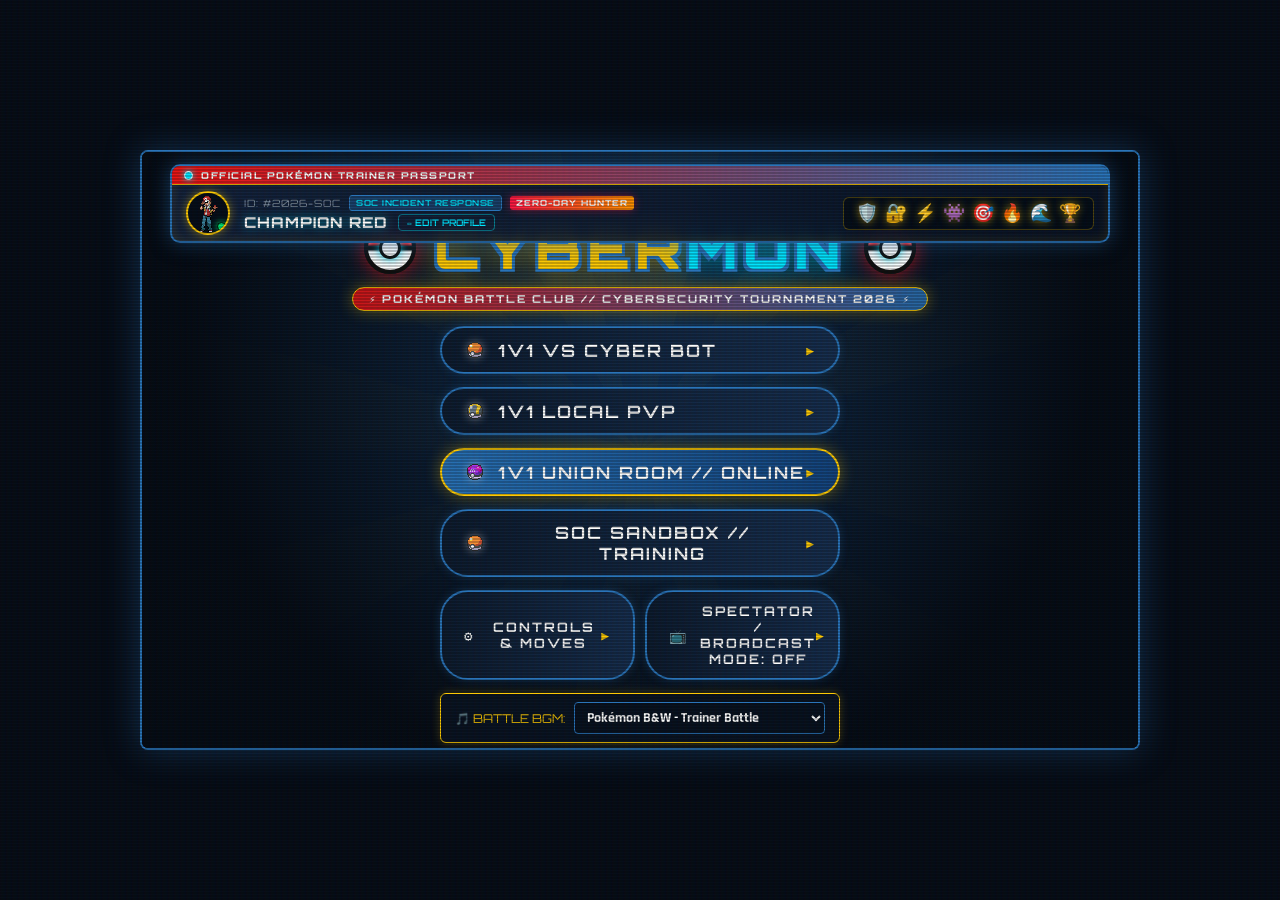
==== commit b4bd462c: "Redesign lobby UI and enhance sprite fight variations for Pokémon theme Co-authored-by: aedriansagap" ====
--- a/static/index.html
+++ b/static/index.html
@@ -12,93 +12,111 @@
     <div id="game-container">
         <!-- 1. MAIN MENU SCREEN -->
         <div id="screen-menu" class="game-screen">
-            <!-- Trainer Card Status Bar -->
+            <!-- Animated Background Particles / Rays -->
+            <div class="poke-bg-rays"></div>
+
+            <!-- Trainer Passport Card -->
             <div class="trainer-card-bar">
-                <div class="trainer-avatar-mini-wrapper">
-                    <img id="menu-trainer-avatar" src="/static/assets/sprites/trainers/red.png" alt="Trainer" class="trainer-avatar-img">
-                    <div class="trainer-status-dot online" title="Status: Online"></div>
-                </div>
-                <div class="trainer-card-info">
-                    <div class="trainer-card-row-top">
-                        <span class="trainer-id-tag">TRAINER ID: #2026-SOC</span>
-                        <span class="trainer-dept-pill" id="menu-trainer-dept">SOC INCIDENT RESPONSE</span>
-                        <span class="trainer-rank-pill" id="menu-trainer-title">ZERO-DAY HUNTER</span>
-                    </div>
-                    <div class="trainer-name-row">
-                        <div class="trainer-name-display" id="menu-trainer-name">CHAMPION RED</div>
-                        <button id="btn-edit-profile" class="trainer-edit-btn" title="Customize Employee Call-Sign, Department & Title">✏️ EDIT PROFILE</button>
-                    </div>
-                </div>
-                <div class="trainer-badges-tray" title="Cybersecurity Championship Badges (8/8)">
-                    <span class="badge-item active" title="Firewall Badge - Defended Perimeter"><span class="badge-emoji">🛡️</span><span class="badge-tooltip">Firewall</span></span>
-                    <span class="badge-item active" title="Crypto Badge - Decrypted AES-256"><span class="badge-emoji">🔐</span><span class="badge-tooltip">Crypto</span></span>
-                    <span class="badge-item active" title="Overload Badge - Mitigated DDoS"><span class="badge-emoji">⚡</span><span class="badge-tooltip">Overload</span></span>
-                    <span class="badge-item active" title="Malware Shield Badge - Disarmed Ransomware"><span class="badge-emoji">👾</span><span class="badge-tooltip">Malware</span></span>
-                    <span class="badge-item active" title="Red Team Badge - Infiltrated Fortress"><span class="badge-emoji">🎯</span><span class="badge-tooltip">Red Team</span></span>
-                    <span class="badge-item active" title="Incinerator Badge - Purged Malicious C2"><span class="badge-emoji">🔥</span><span class="badge-tooltip">Incinerator</span></span>
-                    <span class="badge-item active" title="Torrent Badge - Network Flow Analysis"><span class="badge-emoji">🌊</span><span class="badge-tooltip">Torrent</span></span>
-                    <span class="badge-item active" title="Zero-Day Badge - Defeated Overlord"><span class="badge-emoji">🏆</span><span class="badge-tooltip">Zero-Day</span></span>
-                </div>
-            </div>
-
-            <div class="poke-logo-wrapper">
-                <div class="pokeball-badge"></div>
-                <h1 class="game-logo">CYBERMON</h1>
-            </div>
-            <div class="sub-tagline">⚡ POKÉMON LEAGUE // CYBERSECURITY TOURNAMENT 2026 ⚡</div>
-
-            <div class="menu-options">
-                <button id="btn-mode-bot" class="cyber-btn poke-capsule-btn">
-                    <div class="btn-left-content">
-                        <img src="/static/assets/sprites/items/poke-ball.png" class="btn-ball-img" alt="Pokeball">
-                        <span>1V1 VS CYBER BOT</span>
-                    </div>
-                    <span class="btn-arrow">▶</span>
-                </button>
-                <button id="btn-mode-local" class="cyber-btn poke-capsule-btn">
-                    <div class="btn-left-content">
-                        <img src="/static/assets/sprites/items/ultra-ball.png" class="btn-ball-img" alt="Ultra Ball">
-                        <span>1V1 LOCAL PVP</span>
-                    </div>
-                    <span class="btn-arrow">▶</span>
-                </button>
-                <button id="btn-mode-online" class="cyber-btn poke-capsule-btn">
-                    <div class="btn-left-content">
-                        <img src="/static/assets/sprites/items/master-ball.png" class="btn-ball-img" alt="Master Ball">
-                        <span>1V1 UNION ROOM // ONLINE</span>
-                    </div>
-                    <span class="btn-arrow">▶</span>
-                </button>
-                <button id="btn-mode-training" class="cyber-btn poke-capsule-btn">
-                    <div class="btn-left-content">
-                        <img src="/static/assets/sprites/items/poke-ball.png" class="btn-ball-img" alt="Pokeball">
-                        <span>SOC SANDBOX // TRAINING</span>
-                    </div>
-                    <span class="btn-arrow">▶</span>
-                </button>
-                <button id="btn-view-controls" class="cyber-btn small poke-capsule-btn">
-                    <div class="btn-left-content">
-                        <span style="font-size: 14px;">⚙</span>
-                        <span>SIMPLIFIED CONTROLS &amp; MOVES</span>
-                    </div>
-                    <span class="btn-arrow">▶</span>
-                </button>
-                <button id="btn-spectator-toggle" class="cyber-btn small poke-capsule-btn" title="Toggle Big Screen Spectator / Streamer Mode (Hotkey: F2)">
-                    <div class="btn-left-content">
-                        <span style="font-size: 14px;">📺</span>
-                        <span id="spectator-btn-label">SPECTATOR / BROADCAST MODE: OFF</span>
-                    </div>
-                    <span class="btn-arrow">▶</span>
-                </button>
-
-                <!-- BGM Track Selector -->
-                <div class="bgm-selector-bar">
-                    <span>🎵 BATTLE BGM:</span>
-                    <select id="bgm-select">
-                        <option value="bw-trainer">Pokémon B&amp;W - Trainer Battle</option>
-                        <option value="bw2-gym">Pokémon B&amp;W 2 - Gym Leader Theme</option>
-                        <option value="xy-trainer">Pokémon X&amp;Y - Trainer Battle</option>
-                    </select>
+                <div class="trainer-card-header">
+                    <div class="pokedex-mini-led"></div>
+                    <span class="pokedex-card-title">OFFICIAL POKÉMON TRAINER PASSPORT</span>
+                </div>
+                <div class="trainer-card-body">
+                    <div class="trainer-avatar-mini-wrapper">
+                        <img id="menu-trainer-avatar" src="/static/assets/sprites/trainers/red.png" alt="Trainer" class="trainer-avatar-img">
+                        <div class="trainer-status-dot online" title="Status: Online"></div>
+                    </div>
+                    <div class="trainer-card-info">
+                        <div class="trainer-card-row-top">
+                            <span class="trainer-id-tag">ID: #2026-SOC</span>
+                            <span class="trainer-dept-pill" id="menu-trainer-dept">SOC INCIDENT RESPONSE</span>
+                            <span class="trainer-rank-pill" id="menu-trainer-title">ZERO-DAY HUNTER</span>
+                        </div>
+                        <div class="trainer-name-row">
+                            <div class="trainer-name-display" id="menu-trainer-name">CHAMPION RED</div>
+                            <button id="btn-edit-profile" class="trainer-edit-btn" title="Customize Employee Call-Sign, Department & Title">✏️ EDIT PROFILE</button>
+                        </div>
+                    </div>
+                    <div class="trainer-badges-tray" title="Cybersecurity Championship Gym Badges (8/8)">
+                        <span class="badge-item active" title="Firewall Badge - Defended Perimeter"><span class="badge-emoji">🛡️</span><span class="badge-tooltip">Firewall</span></span>
+                        <span class="badge-item active" title="Crypto Badge - Decrypted AES-256"><span class="badge-emoji">🔐</span><span class="badge-tooltip">Crypto</span></span>
+                        <span class="badge-item active" title="Overload Badge - Mitigated DDoS"><span class="badge-emoji">⚡</span><span class="badge-tooltip">Overload</span></span>
+                        <span class="badge-item active" title="Malware Shield Badge - Disarmed Ransomware"><span class="badge-emoji">👾</span><span class="badge-tooltip">Malware</span></span>
+                        <span class="badge-item active" title="Red Team Badge - Infiltrated Fortress"><span class="badge-emoji">🎯</span><span class="badge-tooltip">Red Team</span></span>
+                        <span class="badge-item active" title="Incinerator Badge - Purged Malicious C2"><span class="badge-emoji">🔥</span><span class="badge-tooltip">Incinerator</span></span>
+                        <span class="badge-item active" title="Torrent Badge - Network Flow Analysis"><span class="badge-emoji">🌊</span><span class="badge-tooltip">Torrent</span></span>
+                        <span class="badge-item active" title="Zero-Day Badge - Defeated Overlord"><span class="badge-emoji">🏆</span><span class="badge-tooltip">Zero-Day</span></span>
+                    </div>
+                </div>
+            </div>
+
+            <div class="poke-hero-header">
+                <div class="poke-logo-wrapper">
+                    <div class="pokeball-badge spinning"></div>
+                    <h1 class="game-logo"><span class="logo-yellow">CYBER</span><span class="logo-blue">MON</span></h1>
+                    <div class="pokeball-badge spinning"></div>
+                </div>
+                <div class="sub-tagline-badge">
+                    <span>⚡ POKÉMON BATTLE CLUB // CYBERSECURITY TOURNAMENT 2026 ⚡</span>
+                </div>
+            </div>
+
+            <div class="menu-options-container">
+                <div class="menu-options">
+                    <button id="btn-mode-bot" class="cyber-btn poke-capsule-btn">
+                        <div class="btn-left-content">
+                            <img src="/static/assets/sprites/items/poke-ball.png" class="btn-ball-img" alt="Pokeball">
+                            <span>1V1 VS CYBER BOT</span>
+                        </div>
+                        <span class="btn-arrow">▶</span>
+                    </button>
+                    <button id="btn-mode-local" class="cyber-btn poke-capsule-btn">
+                        <div class="btn-left-content">
+                            <img src="/static/assets/sprites/items/ultra-ball.png" class="btn-ball-img" alt="Ultra Ball">
+                            <span>1V1 LOCAL PVP</span>
+                        </div>
+                        <span class="btn-arrow">▶</span>
+                    </button>
+                    <button id="btn-mode-online" class="cyber-btn poke-capsule-btn highlight-gold">
+                        <div class="btn-left-content">
+                            <img src="/static/assets/sprites/items/master-ball.png" class="btn-ball-img" alt="Master Ball">
+                            <span>1V1 UNION ROOM // ONLINE</span>
+                        </div>
+                        <span class="btn-arrow">▶</span>
+                    </button>
+                    <button id="btn-mode-training" class="cyber-btn poke-capsule-btn">
+                        <div class="btn-left-content">
+                            <img src="/static/assets/sprites/items/poke-ball.png" class="btn-ball-img" alt="Pokeball">
+                            <span>SOC SANDBOX // TRAINING</span>
+                        </div>
+                        <span class="btn-arrow">▶</span>
+                    </button>
+                    <div class="menu-row-secondary">
+                        <button id="btn-view-controls" class="cyber-btn small poke-capsule-btn" style="flex:1;">
+                            <div class="btn-left-content">
+                                <span style="font-size: 14px;">⚙</span>
+                                <span>CONTROLS &amp; MOVES</span>
+                            </div>
+                            <span class="btn-arrow">▶</span>
+                        </button>
+                        <button id="btn-spectator-toggle" class="cyber-btn small poke-capsule-btn" style="flex:1;" title="Toggle Big Screen Spectator / Streamer Mode (Hotkey: F2)">
+                            <div class="btn-left-content">
+                                <span style="font-size: 14px;">📺</span>
+                                <span id="spectator-btn-label">BROADCAST MODE: OFF</span>
+                            </div>
+                            <span class="btn-arrow">▶</span>
+                        </button>
+                    </div>
+
+                    <!-- BGM Track Selector -->
+                    <div class="bgm-selector-bar">
+                        <span>🎵 BATTLE BGM:</span>
+                        <select id="bgm-select">
+                            <option value="bw-trainer">Pokémon B&amp;W - Trainer Battle</option>
+                            <option value="bw2-gym">Pokémon B&amp;W 2 - Gym Leader Theme</option>
+                            <option value="xy-trainer">Pokémon X&amp;Y - Trainer Battle</option>
+                        </select>
+                    </div>
                 </div>
             </div>
         </div>
@@ -147,18 +165,18 @@
         <!-- 3. ONLINE LOBBY / UNION ROOM SCREEN -->
         <div id="screen-online-lobby" class="game-screen hidden">
             <div class="union-room-header">
-                <div class="union-title-row">
-                    <img src="/static/assets/sprites/items/ultra-ball.png" class="union-ball-icon" alt="Ball">
-                    <h1 class="game-logo" style="font-size: 26px; margin: 0;">UNION ROOM // CYBER BATTLE CLUB</h1>
-                    <img src="/static/assets/sprites/items/ultra-ball.png" class="union-ball-icon" alt="Ball">
-                </div>
-                <div class="sub-tagline" style="margin-bottom: 12px; font-size: 11px;">SILPH CO. CYBER-LINK DIRECT COMMUNICATOR</div>
+                <div class="union-roof-banner">
+                    <img src="/static/assets/sprites/items/master-ball.png" class="union-ball-icon" alt="Ball">
+                    <h1 class="union-roof-title">POKÉMON CENTER // UNION ROOM LOBBY</h1>
+                    <img src="/static/assets/sprites/items/master-ball.png" class="union-ball-icon" alt="Ball">
+                </div>
+                <div class="sub-tagline" style="margin-bottom: 8px; font-size: 11px; color: #ffcb05;">SILPH CO. GLOBAL DIRECT WIRELESS COMMUNICATOR</div>
             </div>
 
             <div class="union-room-body">
                 <!-- Left: Trainer Avatar Selector & Profile -->
-                <div class="trainer-select-panel">
-                    <div class="panel-header" style="font-size: 14px; margin-bottom: 8px;">SELECT TRAINER AVATAR</div>
+                <div class="trainer-select-panel pokedex-frame">
+                    <div class="panel-header" style="font-size: 13px; margin-bottom: 8px;">👤 SELECT TRAINER AVATAR</div>
                     <div class="trainer-avatar-grid" id="trainer-avatar-grid"></div>
                     <div class="trainer-active-detail">
                         <span class="detail-label">ACTIVE COMBATANT:</span>
@@ -167,32 +185,37 @@
                 </div>
 
                 <!-- Right: Pokémon Center PC Terminal -->
-                <div class="terminal-screen-box">
+                <div class="terminal-screen-box pokedex-frame">
                     <div class="terminal-topbar">
                         <div class="terminal-leds">
                             <span class="terminal-led red"></span>
                             <span class="terminal-led yellow"></span>
                             <span class="terminal-led green"></span>
                         </div>
-                        <span class="terminal-title">BATTLE CLUB TERMINAL // NET-LINK</span>
-                        <span class="radar-ping">● LIVE</span>
+                        <span class="terminal-title">POKÉMON CENTER PC TERMINAL // NET-LINK</span>
+                        <span class="radar-ping">● ONLINE</span>
                     </div>
                     <div class="terminal-radar-area">
                         <div class="radar-circle"></div>
                         <div class="radar-line"></div>
-                        <div class="terminal-status-text" id="online-status">Select an avatar and enter room code to challenge.</div>
+                        <div class="terminal-status-text" id="online-status">Select your Trainer avatar and enter a Direct Room Code to challenge a rival!</div>
                     </div>
 
                     <div class="terminal-actions">
                         <div class="room-input-group">
-                            <input type="text" id="room-code-input" placeholder="ROOM CODE (e.g. CYBER-404)" maxlength="16">
-                            <button id="btn-join-room" class="cyber-btn small">LINK START</button>
-                        </div>
-                        <button id="btn-create-room" class="cyber-btn" style="width: 100%; justify-content: center;">
-                            <span>⚡ GENERATE DIRECT MATCH CODE</span>
+                            <input type="text" id="room-code-input" placeholder="ENTER ROOM CODE (e.g. CYBER-404)" maxlength="16">
+                            <button id="btn-join-room" class="cyber-btn small poke-capsule-btn">
+                                <span>LINK START</span>
+                            </button>
+                        </div>
+                        <button id="btn-create-room" class="cyber-btn poke-capsule-btn highlight-gold" style="width: 100%; justify-content: center;">
+                            <div class="btn-left-content">
+                                <img src="/static/assets/sprites/items/poke-ball.png" class="btn-ball-img" alt="Ball">
+                                <span>⚡ GENERATE DIRECT MATCH CODE</span>
+                            </div>
                         </button>
-                        <button onclick="window.uiManager.showScreen('menu')" class="cyber-btn small" style="width: 100%; justify-content: center; margin-top: 5px;">
-                            LEAVE UNION ROOM
+                        <button onclick="window.uiManager.showScreen('menu')" class="cyber-btn small poke-capsule-btn" style="width: 100%; justify-content: center; margin-top: 4px;">
+                            <span>LEAVE UNION ROOM</span>
                         </button>
                     </div>
                 </div>
--- a/static/css/game.css
+++ b/static/css/game.css
@@ -74,22 +74,52 @@
     display: none !important;
 }
 
-/* Pokémon Logo & Header */
+/* Background Pokémon Light Rays Animation */
+.poke-bg-rays {
+    position: absolute;
+    top: 0;
+    left: 0;
+    width: 100%;
+    height: 100%;
+    background: radial-gradient(circle at 50% 30%, rgba(42, 117, 187, 0.25) 0%, rgba(6, 12, 22, 0.95) 70%), repeating-conic-gradient(from 0deg at 50% 50%, rgba(255, 203, 5, 0.03) 0deg 15deg, transparent 15deg 30deg);
+    pointer-events: none;
+    z-index: 1;
+}
+
+/* Pokémon Logo & Hero Banner */
+.poke-hero-header {
+    display: flex;
+    flex-direction: column;
+    align-items: center;
+    margin-top: 55px;
+    margin-bottom: 15px;
+    z-index: 10;
+}
+
 .poke-logo-wrapper {
     display: flex;
     align-items: center;
-    gap: 16px;
-    margin-bottom: 6px;
+    gap: 18px;
+    margin-bottom: 4px;
 }
 
 .pokeball-badge {
-    width: 48px;
-    height: 48px;
+    width: 52px;
+    height: 52px;
     border-radius: 50%;
     background: linear-gradient(180deg, var(--poke-red) 50%, #ffffff 50%);
-    border: 3.5px solid #111;
+    border: 4px solid #111;
     position: relative;
-    box-shadow: 0 0 16px rgba(238, 21, 21, 0.7);
+    box-shadow: 0 0 20px rgba(238, 21, 21, 0.8), inset 0 0 6px rgba(255, 255, 255, 0.6);
+}
+
+.pokeball-badge.spinning {
+    animation: pokeballRotate 12s linear infinite;
+}
+
+@keyframes pokeballRotate {
+    0% { transform: rotate(0deg); }
+    100% { transform: rotate(360deg); }
 }
 
 .pokeball-badge::before {
@@ -98,7 +128,7 @@
     top: 50%;
     left: 0;
     width: 100%;
-    height: 4px;
+    height: 5px;
     background: #111;
     transform: translateY(-50%);
 }
@@ -108,33 +138,50 @@
     position: absolute;
     top: 50%;
     left: 50%;
-    width: 14px;
-    height: 14px;
+    width: 16px;
+    height: 16px;
     background: #ffffff;
-    border: 3px solid #111;
+    border: 3.5px solid #111;
     border-radius: 50%;
     transform: translate(-50%, -50%);
-    box-shadow: 0 0 6px #00e5ff;
+    box-shadow: 0 0 8px #00e5ff;
 }
 
 h1.game-logo {
     font-family: 'Orbitron', monospace, sans-serif;
-    font-size: 52px;
+    font-size: 56px;
     font-weight: 900;
     text-transform: uppercase;
-    letter-spacing: 4px;
-    color: var(--poke-yellow);
-    text-shadow: -3px -3px 0 var(--poke-blue), 3px -3px 0 var(--poke-blue), -3px 3px 0 var(--poke-blue), 3px 3px 0 var(--poke-blue), 0 0 25px rgba(255, 203, 5, 0.6);
+    letter-spacing: 5px;
     margin-bottom: 0px;
-}
-
-.sub-tagline {
-    font-family: 'Orbitron', monospace;
-    font-size: 13px;
-    letter-spacing: 5px;
-    color: var(--poke-yellow);
-    margin-bottom: 30px;
-    text-shadow: 0 0 10px rgba(255, 203, 5, 0.5);
+    display: flex;
+}
+
+.logo-yellow {
+    color: var(--poke-yellow);
+    text-shadow: -3px -3px 0 var(--poke-blue), 3px -3px 0 var(--poke-blue), -3px 3px 0 var(--poke-blue), 3px 3px 0 var(--poke-blue), 0 0 30px rgba(255, 203, 5, 0.8);
+}
+
+.logo-blue {
+    color: #00e5ff;
+    text-shadow: -3px -3px 0 var(--poke-blue), 3px -3px 0 var(--poke-blue), -3px 3px 0 var(--poke-blue), 3px 3px 0 var(--poke-blue), 0 0 30px rgba(0, 229, 255, 0.8);
+}
+
+.sub-tagline-badge {
+    background: linear-gradient(90deg, rgba(238, 21, 21, 0.85) 0%, rgba(42, 117, 187, 0.85) 100%);
+    border: 1.5px solid var(--poke-yellow);
+    padding: 4px 16px;
+    border-radius: 20px;
+    font-family: 'Orbitron', monospace;
+    font-size: 11px;
+    font-weight: 800;
+    letter-spacing: 2px;
+    color: #ffffff;
+    box-shadow: 0 0 15px rgba(255, 203, 5, 0.4);
+}
+
+.menu-options-container {
+    z-index: 10;
 }
 
 /* Buttons & Menu */
@@ -556,22 +603,60 @@
 }
 
 /* ==========================================================================
-   POKÉMON LEAGUE TRAINER CARD & CYBER GYM BADGES BAR
+   POKÉMON LEAGUE TRAINER PASSPORT CARD
    ========================================================================== */
 .trainer-card-bar {
     position: absolute;
-    top: 14px;
-    width: 930px;
-    display: flex;
-    align-items: center;
-    background: rgba(10, 20, 36, 0.88);
-    border: 1.5px solid var(--poke-blue);
-    border-radius: 8px;
-    padding: 6px 16px;
+    top: 12px;
+    width: 940px;
+    display: flex;
+    flex-direction: column;
+    background: linear-gradient(135deg, rgba(22, 38, 66, 0.95) 0%, rgba(10, 20, 38, 0.95) 100%);
+    border: 2px solid var(--poke-blue);
+    border-radius: 10px;
+    box-shadow: 0 0 20px rgba(42, 117, 187, 0.5), inset 0 0 12px rgba(255, 203, 5, 0.15);
+    backdrop-filter: blur(6px);
+    z-index: 20;
+    overflow: hidden;
+}
+
+.trainer-card-header {
+    background: linear-gradient(90deg, var(--poke-red) 0%, var(--poke-blue) 100%);
+    padding: 3px 12px;
+    display: flex;
+    align-items: center;
+    gap: 8px;
+    border-bottom: 1px solid var(--poke-yellow);
+}
+
+.pokedex-mini-led {
+    width: 9px;
+    height: 9px;
+    border-radius: 50%;
+    background: #00e5ff;
+    border: 1px solid #fff;
+    box-shadow: 0 0 6px #00e5ff;
+    animation: ledPulse 1.5s infinite alternate;
+}
+
+@keyframes ledPulse {
+    0% { opacity: 0.4; }
+    100% { opacity: 1; }
+}
+
+.pokedex-card-title {
+    font-family: 'Orbitron', monospace;
+    font-size: 9.5px;
+    font-weight: 900;
+    color: #ffffff;
+    letter-spacing: 1.5px;
+}
+
+.trainer-card-body {
+    display: flex;
+    align-items: center;
+    padding: 6px 14px;
     gap: 14px;
-    box-shadow: 0 0 15px rgba(42, 117, 187, 0.35), inset 0 0 10px rgba(0, 229, 255, 0.08);
-    backdrop-filter: blur(4px);
-    z-index: 20;
 }
 
 .trainer-avatar-mini-wrapper {
@@ -637,6 +722,26 @@
     border-radius: 3px;
     letter-spacing: 1px;
     box-shadow: 0 0 8px rgba(255, 23, 68, 0.5);
+    white-space: nowrap;
+}
+
+.trainer-dept-pill {
+    background: rgba(42, 117, 187, 0.4);
+    border: 1px solid var(--poke-blue);
+    color: #00e5ff;
+    font-family: 'Orbitron', monospace;
+    font-size: 8.5px;
+    font-weight: 700;
+    padding: 1.5px 6px;
+    border-radius: 3px;
+    letter-spacing: 0.5px;
+    white-space: nowrap;
+}
+
+.trainer-name-row {
+    display: flex;
+    align-items: center;
+    gap: 10px;
 }
 
 .trainer-name-display {
@@ -646,6 +751,25 @@
     color: #fff;
     text-shadow: 0 0 10px rgba(0, 229, 255, 0.6);
     letter-spacing: 1px;
+}
+
+.trainer-edit-btn {
+    background: transparent;
+    border: 1px solid rgba(0, 229, 255, 0.5);
+    color: #00e5ff;
+    font-family: 'Orbitron', monospace;
+    font-size: 9px;
+    font-weight: 700;
+    padding: 2px 8px;
+    border-radius: 4px;
+    cursor: pointer;
+    transition: all 0.2s ease;
+}
+
+.trainer-edit-btn:hover {
+    background: rgba(0, 229, 255, 0.2);
+    box-shadow: 0 0 8px rgba(0, 229, 255, 0.5);
+    transform: translateY(-1px);
 }
 
 .trainer-badges-tray {
@@ -699,15 +823,26 @@
 }
 
 /* ==========================================================================
-   POKÉMON LEAGUE CAPSULE BUTTONS
+   POKÉMON LEAGUE CAPSULE BUTTONS & MENU STYLING
    ========================================================================== */
+.menu-row-secondary {
+    display: flex;
+    gap: 10px;
+}
+
 .poke-capsule-btn {
     border-radius: 28px !important;
     padding: 11px 22px !important;
-    background: linear-gradient(90deg, rgba(14, 28, 48, 0.9) 0%, rgba(20, 42, 74, 0.9) 100%) !important;
-    border: 1.5px solid var(--poke-blue) !important;
+    background: linear-gradient(90deg, rgba(14, 28, 48, 0.92) 0%, rgba(24, 48, 82, 0.92) 100%) !important;
+    border: 2px solid var(--poke-blue) !important;
     position: relative;
     overflow: hidden;
+}
+
+.poke-capsule-btn.highlight-gold {
+    background: linear-gradient(90deg, rgba(42, 117, 187, 0.95) 0%, rgba(20, 70, 130, 0.95) 100%) !important;
+    border-color: var(--poke-yellow) !important;
+    box-shadow: 0 0 15px rgba(255, 203, 5, 0.4) !important;
 }
 
 .poke-capsule-btn::before {
@@ -756,26 +891,41 @@
 }
 
 /* ==========================================================================
-   UNION ROOM // CYBER BATTLE CLUB LOBBY
+   UNION ROOM // POKÉMON CENTER LOBBY
    ========================================================================== */
-.union-room-header {
-    text-align: center;
-    margin-bottom: 12px;
-}
-
-.union-title-row {
+.union-roof-banner {
     display: flex;
     align-items: center;
     justify-content: center;
-    gap: 14px;
+    gap: 16px;
+    background: linear-gradient(90deg, var(--poke-red) 0%, #aa0000 50%, var(--poke-red) 100%);
+    border: 2px solid var(--poke-yellow);
+    border-radius: 25px;
+    padding: 6px 24px;
+    box-shadow: 0 0 20px rgba(238, 21, 21, 0.6);
+}
+
+.union-roof-title {
+    font-family: 'Orbitron', monospace;
+    font-size: 22px;
+    font-weight: 900;
+    color: #ffffff;
+    letter-spacing: 2px;
+    text-shadow: 0 0 10px rgba(255, 203, 5, 0.8);
+    margin: 0;
 }
 
 .union-ball-icon {
-    width: 28px;
-    height: 28px;
+    width: 30px;
+    height: 30px;
     object-fit: contain;
     image-rendering: pixelated;
-    filter: drop-shadow(0 0 8px rgba(0, 229, 255, 0.7));
+    filter: drop-shadow(0 0 8px rgba(255, 255, 255, 0.8));
+}
+
+.pokedex-frame {
+    border: 2.5px solid var(--poke-blue) !important;
+    box-shadow: 0 0 25px rgba(42, 117, 187, 0.4), inset 0 0 15px rgba(0, 229, 255, 0.08) !important;
 }
 
 .union-room-body {
@@ -1232,3 +1382,278 @@
     100% { transform: translateX(0); opacity: 1; }
 }
 
+/* ==========================================================================
+   TRAINER PROFILE SETUP MODAL & VS META PILLS
+   ========================================================================== */
+.vs-trainer-meta {
+    display: flex;
+    gap: 6px;
+    margin-top: 4px;
+    flex-wrap: wrap;
+}
+
+.vs-trainer-meta.right-align {
+    justify-content: flex-end;
+}
+
+.vs-meta-pill {
+    font-family: 'Orbitron', monospace;
+    font-size: 8px;
+    font-weight: 800;
+    padding: 2px 7px;
+    border-radius: 3px;
+    letter-spacing: 0.5px;
+    text-transform: uppercase;
+    box-shadow: 0 0 6px rgba(0, 0, 0, 0.4);
+    white-space: nowrap;
+}
+
+.vs-dept-pill {
+    background: rgba(42, 117, 187, 0.6);
+    border: 1px solid var(--poke-blue);
+    color: #00e5ff;
+}
+
+.vs-title-pill {
+    background: rgba(255, 203, 5, 0.25);
+    border: 1px solid var(--poke-yellow);
+    color: var(--poke-yellow);
+}
+
+.profile-modal-box {
+    max-width: 520px;
+    background: #08111e;
+    border: 2px solid var(--poke-blue);
+    box-shadow: 0 0 30px rgba(42, 117, 187, 0.5);
+}
+
+.profile-form {
+    display: flex;
+    flex-direction: column;
+    gap: 14px;
+    margin-top: 10px;
+}
+
+.profile-preview-card {
+    display: flex;
+    align-items: center;
+    gap: 14px;
+    background: rgba(14, 25, 45, 0.85);
+    border: 1.5px solid var(--poke-yellow);
+    border-radius: 8px;
+    padding: 10px 14px;
+    box-shadow: 0 0 12px rgba(255, 203, 5, 0.25);
+}
+
+.profile-preview-avatar {
+    width: 52px;
+    height: 52px;
+    object-fit: contain;
+    border-radius: 50%;
+    border: 2px solid var(--poke-blue);
+    background: #040810;
+    image-rendering: pixelated;
+}
+
+.form-group {
+    display: flex;
+    flex-direction: column;
+    gap: 6px;
+    text-align: left;
+}
+
+.form-group label {
+    font-family: 'Orbitron', monospace;
+    font-size: 11px;
+    font-weight: 700;
+    color: var(--neon-yellow);
+    letter-spacing: 0.5px;
+}
+
+.cyber-input {
+    background: #0d1b2a;
+    border: 1.5px solid var(--neon-blue);
+    border-radius: 4px;
+    padding: 9px 12px;
+    color: #fff;
+    font-family: 'Rajdhani', sans-serif;
+    font-size: 14px;
+    font-weight: 600;
+    outline: none;
+    transition: border-color 0.2s;
+}
+
+.cyber-input:focus {
+    border-color: var(--poke-yellow);
+    box-shadow: 0 0 10px rgba(255, 203, 5, 0.4);
+}
+
+.cyber-select {
+    background: #0d1b2a;
+    border: 1.5px solid var(--neon-blue);
+    border-radius: 4px;
+    padding: 9px 12px;
+    color: #fff;
+    font-family: 'Rajdhani', sans-serif;
+    font-size: 14px;
+    font-weight: 600;
+    outline: none;
+    cursor: pointer;
+}
+
+.cyber-select:focus {
+    border-color: var(--poke-yellow);
+    box-shadow: 0 0 10px rgba(255, 203, 5, 0.4);
+}
+
+/* ==========================================================================
+   DEDICATED SPECTATOR / STREAMER BROADCAST MODE & ACTION TICKER
+   ========================================================================== */
+#game-container.spectator-mode {
+    border: 3px solid #ff1744;
+    box-shadow: 0 0 35px rgba(255, 23, 68, 0.6), inset 0 0 20px rgba(0, 0, 0, 0.8);
+}
+
+.spectator-watermark {
+    position: absolute;
+    top: 10px;
+    left: 14px;
+    font-family: 'Orbitron', monospace;
+    font-size: 10px;
+    font-weight: 900;
+    color: #fff;
+    background: rgba(238, 21, 21, 0.85);
+    border: 1px solid #ffffff;
+    padding: 4px 10px;
+    border-radius: 4px;
+    letter-spacing: 1.5px;
+    box-shadow: 0 0 15px rgba(238, 21, 21, 0.7);
+    z-index: 50;
+    display: flex;
+    align-items: center;
+    gap: 8px;
+    pointer-events: none;
+}
+
+.live-rec-dot {
+    color: #ffea00;
+    animation: liveBlink 0.9s infinite alternate;
+}
+
+@keyframes liveBlink {
+    0% { opacity: 0.2; transform: scale(0.85); }
+    100% { opacity: 1; transform: scale(1.15); }
+}
+
+.combat-ticker-container {
+    position: absolute;
+    bottom: 0;
+    left: 0;
+    width: 1000px;
+    height: 28px;
+    background: rgba(5, 10, 20, 0.94);
+    border-top: 1.5px solid var(--poke-blue);
+    display: flex;
+    align-items: center;
+    padding: 0 14px;
+    gap: 12px;
+    z-index: 30;
+    box-sizing: border-box;
+}
+
+.ticker-label {
+    font-family: 'Orbitron', monospace;
+    font-size: 9.5px;
+    font-weight: 900;
+    color: var(--poke-yellow);
+    background: rgba(255, 203, 5, 0.15);
+    border: 1px solid var(--poke-yellow);
+    padding: 2px 6px;
+    border-radius: 3px;
+    white-space: nowrap;
+    letter-spacing: 1px;
+    flex-shrink: 0;
+}
+
+.ticker-content {
+    font-family: 'Orbitron', monospace;
+    font-size: 10px;
+    font-weight: 600;
+    color: #00e5ff;
+    letter-spacing: 0.5px;
+    white-space: nowrap;
+    overflow: hidden;
+    text-overflow: ellipsis;
+    text-shadow: 0 0 6px rgba(0, 229, 255, 0.4);
+    transition: color 0.2s ease;
+}
+
+/* ==========================================================================
+   TEKKEN SLOW-MOTION FINAL HIT REPLAY OVERLAY ("TEKKEN KO CAM")
+   ========================================================================== */
+.replay-overlay {
+    position: absolute;
+    top: 0;
+    left: 0;
+    width: 1000px;
+    height: 600px;
+    z-index: 45;
+    pointer-events: none;
+}
+
+.replay-letterbox-top {
+    position: absolute;
+    top: 0;
+    left: 0;
+    width: 100%;
+    height: 52px;
+    background: #000000;
+    border-bottom: 2px solid #ff1744;
+    box-shadow: 0 0 15px rgba(255, 23, 68, 0.6);
+}
+
+.replay-letterbox-bottom {
+    position: absolute;
+    bottom: 0;
+    left: 0;
+    width: 100%;
+    height: 52px;
+    background: #000000;
+    border-top: 2px solid #ff1744;
+    box-shadow: 0 0 15px rgba(255, 23, 68, 0.6);
+}
+
+.replay-badge-card {
+    position: absolute;
+    top: 14px;
+    left: 50%;
+    transform: translateX(-50%);
+    font-family: 'Orbitron', monospace;
+    font-size: 14px;
+    font-weight: 900;
+    color: #fff;
+    background: rgba(180, 0, 0, 0.92);
+    border: 2px solid #ffcb05;
+    padding: 6px 20px;
+    border-radius: 6px;
+    letter-spacing: 2px;
+    box-shadow: 0 0 25px rgba(255, 0, 0, 0.8);
+    display: flex;
+    flex-direction: column;
+    align-items: center;
+    gap: 3px;
+    animation: replayPulse 1.2s infinite alternate;
+}
+
+.replay-skip-hint {
+    font-size: 9px;
+    color: #ffcb05;
+    font-weight: 700;
+    letter-spacing: 1px;
+}
+
+@keyframes replayPulse {
+    0% { transform: translateX(-50%) scale(0.97); }
+    100% { transform: translateX(-50%) scale(1.03); }
+}
+
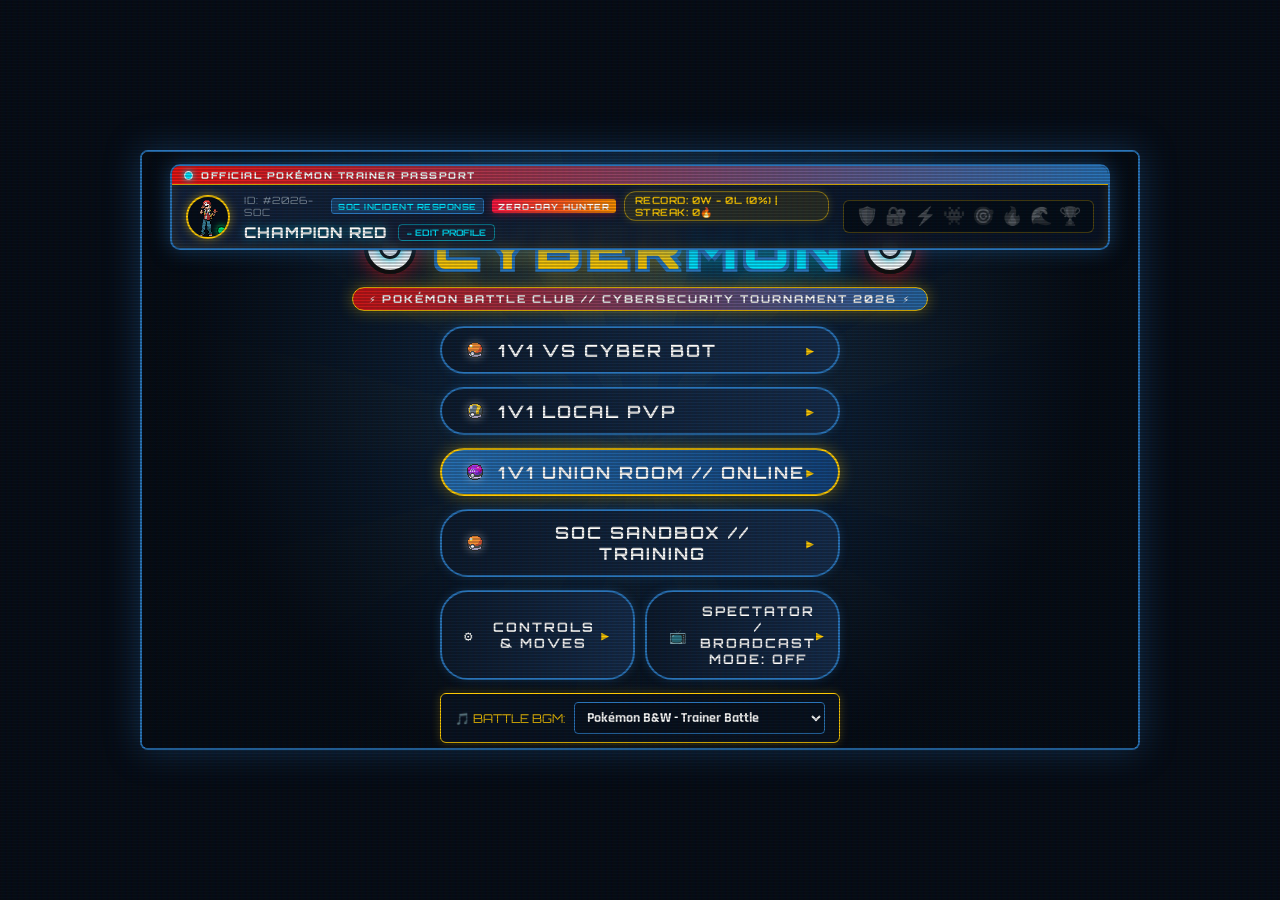
==== commit 24829721: "feat: add Pokemon type advantage floaters, after-image ghost trails, match pause menu, and trainer c" ====
--- a/static/index.html
+++ b/static/index.html
@@ -31,6 +31,7 @@
                             <span class="trainer-id-tag">ID: #2026-SOC</span>
                             <span class="trainer-dept-pill" id="menu-trainer-dept">SOC INCIDENT RESPONSE</span>
                             <span class="trainer-rank-pill" id="menu-trainer-title">ZERO-DAY HUNTER</span>
+                            <span class="trainer-record-pill" id="menu-trainer-record">RECORD: 0W - 0L (0%) | STREAK: 0🔥</span>
                         </div>
                         <div class="trainer-name-row">
                             <div class="trainer-name-display" id="menu-trainer-name">CHAMPION RED</div>
@@ -454,6 +455,47 @@
                 <button id="btn-victory-menu" class="cyber-btn small">MAIN MENU</button>
             </div>
         </div>
+
+        <!-- 8. IN-GAME MATCH PAUSE MENU -->
+        <div id="pause-modal" class="pause-modal-overlay hidden">
+            <div class="pause-card pokedex-frame">
+                <div class="pause-header">
+                    <div class="pokedex-mini-led"></div>
+                    <span class="pause-title">MATCH PAUSED // POKÉMON LEAGUE</span>
+                </div>
+                <div class="pause-body">
+                    <button id="btn-pause-resume" class="cyber-btn poke-capsule-btn">
+                        <div class="btn-left-content">
+                            <span>▶</span>
+                            <span>RESUME BATTLE</span>
+                        </div>
+                        <span class="btn-arrow">▶</span>
+                    </button>
+                    <button id="btn-pause-controls" class="cyber-btn poke-capsule-btn">
+                        <div class="btn-left-content">
+                            <span>⚙</span>
+                            <span>COMMAND LIST &amp; MOVES</span>
+                        </div>
+                        <span class="btn-arrow">▶</span>
+                    </button>
+                    <button id="btn-pause-restart" class="cyber-btn poke-capsule-btn">
+                        <div class="btn-left-content">
+                            <span>🔄</span>
+                            <span>RESTART ROUND</span>
+                        </div>
+                        <span class="btn-arrow">▶</span>
+                    </button>
+                    <button id="btn-pause-exit" class="cyber-btn poke-capsule-btn highlight-gold">
+                        <div class="btn-left-content">
+                            <span>🚪</span>
+                            <span>EXIT TO MAIN MENU</span>
+                        </div>
+                        <span class="btn-arrow">▶</span>
+                    </button>
+                </div>
+                <div class="pause-hint">PRESS [ESC] OR [P] TO RESUME</div>
+            </div>
+        </div>
     </div>
 
     <!-- Scripts -->
--- a/static/css/game.css
+++ b/static/css/game.css
@@ -822,6 +822,33 @@
     display: block;
 }
 
+.trainer-record-pill {
+    font-family: 'Orbitron', monospace;
+    font-size: 10px;
+    font-weight: 700;
+    color: #ffcb05;
+    background: rgba(255, 203, 5, 0.12);
+    border: 1px solid rgba(255, 203, 5, 0.5);
+    border-radius: 12px;
+    padding: 2px 10px;
+    letter-spacing: 0.5px;
+    box-shadow: 0 0 8px rgba(255, 203, 5, 0.2);
+}
+
+.badge-item.locked {
+    filter: grayscale(1) opacity(0.32) !important;
+}
+
+.badge-item.unlocked {
+    filter: drop-shadow(0 0 6px rgba(255, 203, 5, 0.9)) !important;
+    animation: badgeShine 3s infinite alternate;
+}
+
+@keyframes badgeShine {
+    0% { filter: drop-shadow(0 0 4px rgba(255, 203, 5, 0.6)); }
+    100% { filter: drop-shadow(0 0 10px rgba(0, 229, 255, 0.95)); }
+}
+
 /* ==========================================================================
    POKÉMON LEAGUE CAPSULE BUTTONS & MENU STYLING
    ========================================================================== */
@@ -1657,3 +1684,64 @@
     100% { transform: translateX(-50%) scale(1.03); }
 }
 
+/* ==========================================================================
+   IN-GAME MATCH PAUSE MENU
+   ========================================================================== */
+.pause-modal-overlay {
+    position: absolute;
+    top: 0;
+    left: 0;
+    width: 100%;
+    height: 100%;
+    background: rgba(4, 9, 18, 0.85);
+    backdrop-filter: blur(8px);
+    display: flex;
+    align-items: center;
+    justify-content: center;
+    z-index: 150;
+}
+
+.pause-card {
+    background: linear-gradient(135deg, rgba(14, 28, 52, 0.98) 0%, rgba(8, 16, 32, 0.98) 100%);
+    width: 440px;
+    border-radius: 12px;
+    display: flex;
+    flex-direction: column;
+    overflow: hidden;
+    box-shadow: 0 0 35px rgba(0, 229, 255, 0.45);
+}
+
+.pause-header {
+    background: linear-gradient(90deg, var(--poke-red) 0%, var(--poke-blue) 100%);
+    padding: 10px 18px;
+    display: flex;
+    align-items: center;
+    gap: 10px;
+    border-bottom: 1.5px solid var(--poke-yellow);
+}
+
+.pause-title {
+    font-family: 'Orbitron', monospace;
+    font-size: 13px;
+    font-weight: 900;
+    color: #ffffff;
+    letter-spacing: 2px;
+}
+
+.pause-body {
+    padding: 24px 20px;
+    display: flex;
+    flex-direction: column;
+    gap: 12px;
+}
+
+.pause-hint {
+    text-align: center;
+    font-family: 'Orbitron', monospace;
+    font-size: 10px;
+    color: #78909c;
+    letter-spacing: 1.5px;
+    padding-bottom: 16px;
+}
+
+
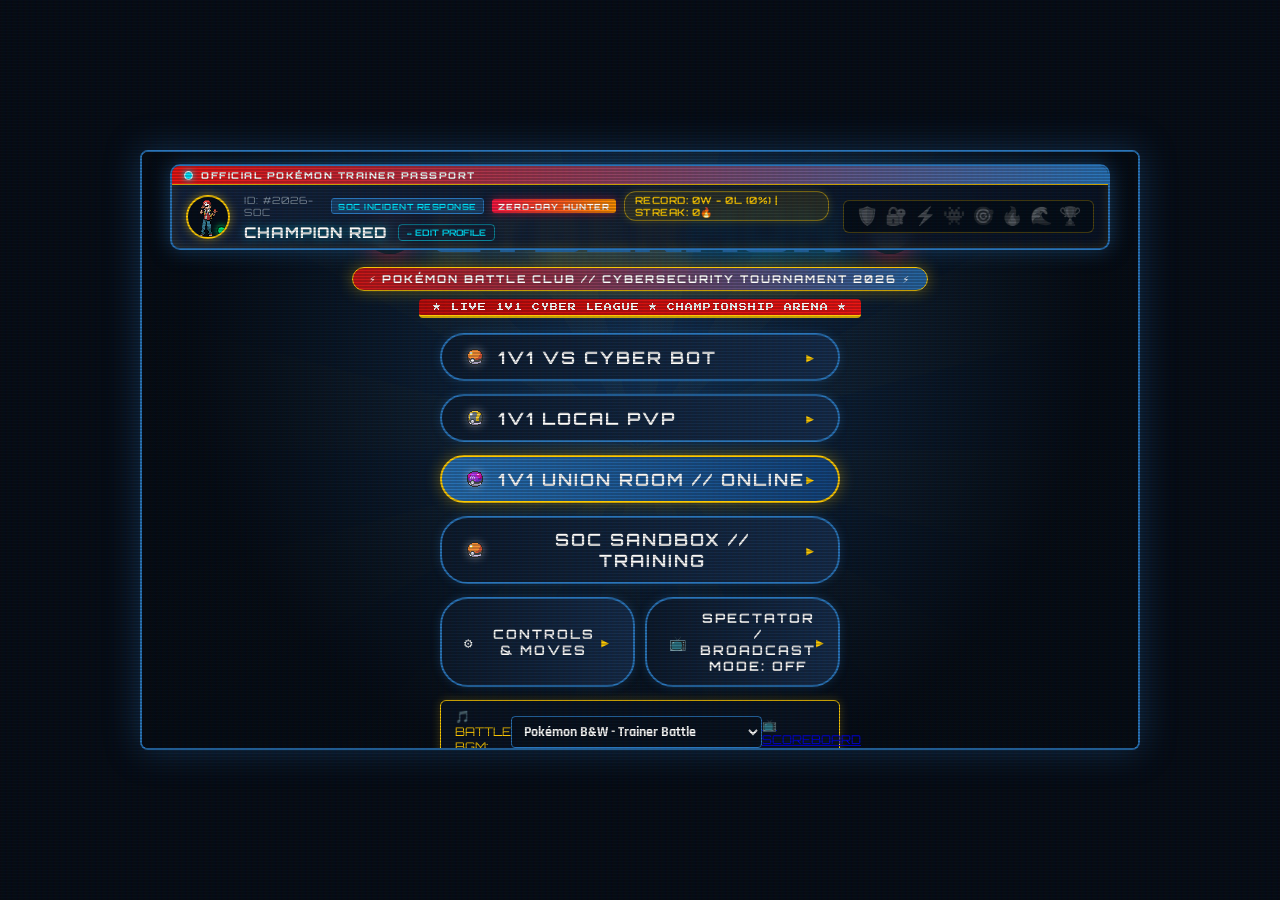
==== commit da952b8d: "Align with Championship Arena: shared SQL persistence, scoreboard, theme tokens, defect fixes" ====
--- a/static/index.html
+++ b/static/index.html
@@ -60,6 +60,7 @@
                 <div class="sub-tagline-badge">
                     <span>⚡ POKÉMON BATTLE CLUB // CYBERSECURITY TOURNAMENT 2026 ⚡</span>
                 </div>
+                <div class="league-ribbon">★ LIVE 1V1 CYBER LEAGUE ★ CHAMPIONSHIP ARENA ★</div>
             </div>
 
             <div class="menu-options-container">
@@ -117,6 +118,7 @@
                             <option value="bw2-gym">Pokémon B&amp;W 2 - Gym Leader Theme</option>
                             <option value="xy-trainer">Pokémon X&amp;Y - Trainer Battle</option>
                         </select>
+                        <a href="/scoreboard" target="_blank" rel="noopener" title="Open the shared tournament scoreboard (TV view)">📺 SCOREBOARD</a>
                     </div>
                 </div>
             </div>
--- a/static/css/game.css
+++ b/static/css/game.css
@@ -1,4 +1,5 @@
 @import url('https://fonts.googleapis.com/css2?family=Orbitron:wght@400;600;800;900&family=Rajdhani:wght@500;700&display=swap');
+@import url('https://fonts.googleapis.com/css2?family=Press+Start+2P&family=Plus+Jakarta+Sans:wght@400;600;800&family=JetBrains+Mono:wght@400;700&display=swap');
 
 :root {
     --bg-dark: #070d18;
@@ -6,6 +7,25 @@
     --poke-blue: #2a75bb;
     --poke-red: #ee1515;
     --poke-dark: #0a1424;
+    /* Shared Championship Arena tokens (aligned with Cybersecurity2026---Game) */
+    --pk-red: #ee1515;
+    --pk-red-dark: #c00d0d;
+    --pk-yellow: #ffcb05;
+    --pk-blue: #2a75bb;
+    --pk-blue-dark: #1b53ba;
+    --pk-blue-deep: #0f2d6b;
+    --pk-dark: #1e293b;
+    --pk-darker: #0f172a;
+    --font-retro: 'Press Start 2P', 'Orbitron', monospace;
+    --font-body: 'Plus Jakarta Sans', 'Rajdhani', sans-serif;
+    --font-mono: 'JetBrains Mono', monospace;
+    /* Department colors (shared with the Arena scoreboard) */
+    --dept-accounting: #f59e0b;
+    --dept-hr: #3b82f6;
+    --dept-production: #10b981;
+    --dept-shipment: #ec4899;
+    --dept-sales: #8b5cf6;
+    --dept-general: #64748b;
     --neon-blue: #00e5ff;
     --neon-purple: #ab47bc;
     --neon-red: #ff1744;
@@ -181,6 +201,20 @@
 }
 
 .menu-options-container {
+    z-index: 10;
+}
+
+/* Shared league ribbon (same branding as the Championship Arena) */
+.league-ribbon {
+    margin-top: 8px;
+    padding: 4px 14px;
+    border-radius: 4px;
+    background: linear-gradient(90deg, var(--pk-red-dark), var(--pk-red));
+    border-bottom: 3px solid var(--pk-yellow);
+    font-family: var(--font-retro);
+    font-size: 8px;
+    letter-spacing: 1px;
+    color: #ffffff;
     z-index: 10;
 }
 
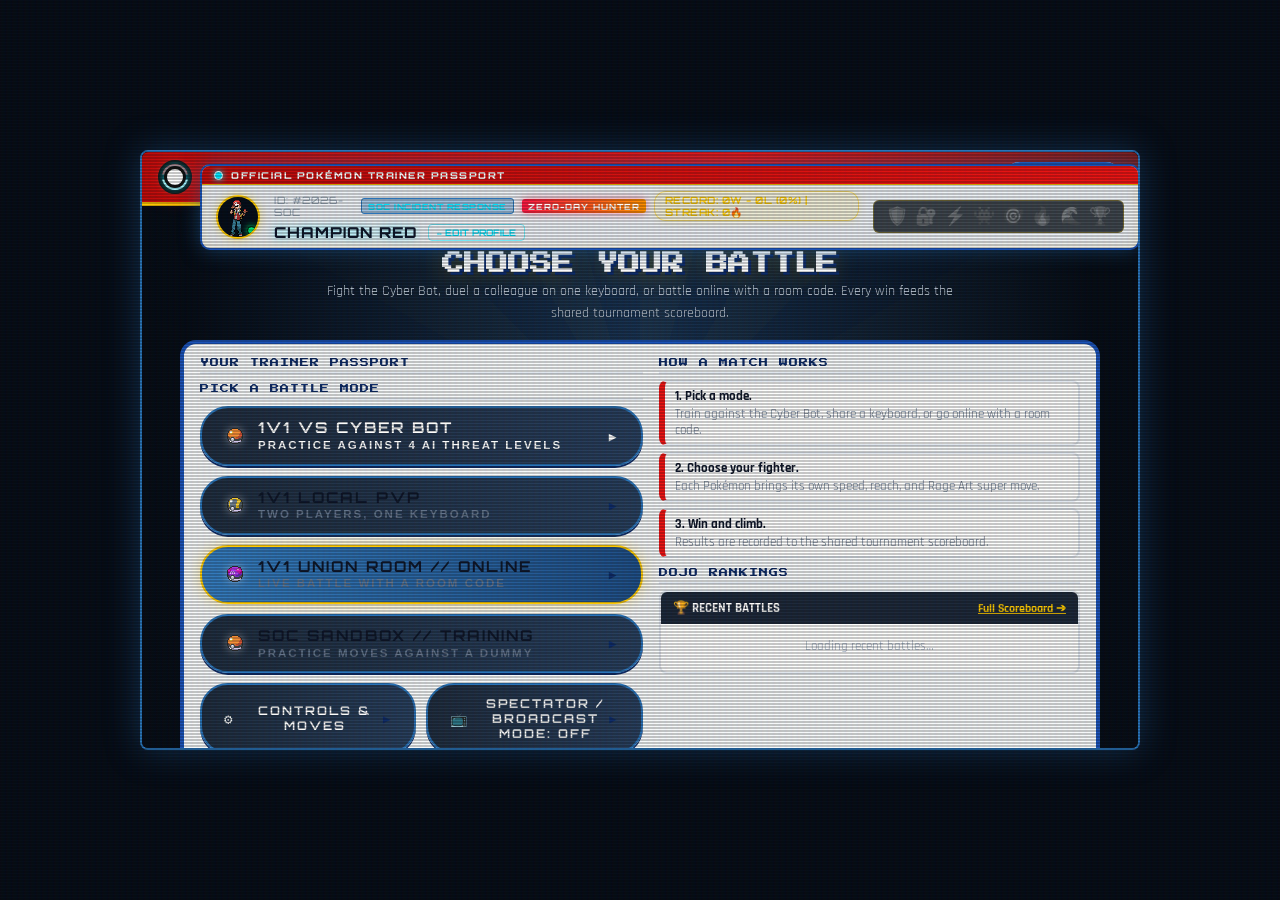
==== commit 7df9d80b: "Redesign menu as arena-style lobby with tighter spacing" ====
--- a/static/index.html
+++ b/static/index.html
@@ -11,11 +11,36 @@
 
     <div id="game-container">
         <!-- 1. MAIN MENU SCREEN -->
-        <div id="screen-menu" class="game-screen">
+        <div id="screen-menu" class="game-screen arena-lobby">
             <!-- Animated Background Particles / Rays -->
             <div class="poke-bg-rays"></div>
 
-            <!-- Trainer Passport Card -->
+            <!-- Arena-style top navigation -->
+            <header class="arena-nav">
+                <div class="arena-brand">
+                    <div class="pokeball-badge"></div>
+                    <div class="arena-brand-text">
+                        <div class="arena-brand-title">CYBERMON</div>
+                        <div class="arena-brand-sub">TEKKEN PROTOCOL</div>
+                    </div>
+                </div>
+                <div class="arena-nav-actions">
+                    <a href="/scoreboard" target="_blank" rel="noopener" class="arena-nav-link" title="Open the shared tournament scoreboard (TV view)">🏆 Hall of Fame</a>
+                </div>
+            </header>
+
+            <!-- Lobby hero -->
+            <div class="lobby-hero">
+                <div class="league-ribbon">★ LIVE 1V1 CYBER LEAGUE ★</div>
+                <h1 class="lobby-title">CHOOSE YOUR BATTLE</h1>
+                <p class="lobby-subtitle">Fight the Cyber Bot, duel a colleague on one keyboard, or battle online with a room code. Every win feeds the shared tournament scoreboard.</p>
+            </div>
+
+            <!-- Lobby card -->
+            <div class="arena-profile-card">
+                <div class="arena-grid">
+                    <div class="arena-col">
+                        <div class="arena-section-label">YOUR TRAINER PASSPORT</div>
             <div class="trainer-card-bar">
                 <div class="trainer-card-header">
                     <div class="pokedex-mini-led"></div>
@@ -51,45 +76,34 @@
                 </div>
             </div>
 
-            <div class="poke-hero-header">
-                <div class="poke-logo-wrapper">
-                    <div class="pokeball-badge spinning"></div>
-                    <h1 class="game-logo"><span class="logo-yellow">CYBER</span><span class="logo-blue">MON</span></h1>
-                    <div class="pokeball-badge spinning"></div>
-                </div>
-                <div class="sub-tagline-badge">
-                    <span>⚡ POKÉMON BATTLE CLUB // CYBERSECURITY TOURNAMENT 2026 ⚡</span>
-                </div>
-                <div class="league-ribbon">★ LIVE 1V1 CYBER LEAGUE ★ CHAMPIONSHIP ARENA ★</div>
-            </div>
-
+            <div class="arena-section-label">PICK A BATTLE MODE</div>
             <div class="menu-options-container">
                 <div class="menu-options">
                     <button id="btn-mode-bot" class="cyber-btn poke-capsule-btn">
                         <div class="btn-left-content">
                             <img src="/static/assets/sprites/items/poke-ball.png" class="btn-ball-img" alt="Pokeball">
-                            <span>1V1 VS CYBER BOT</span>
+                            <span class="btn-text-main">1V1 VS CYBER BOT<small class="btn-caption">Practice against 4 AI threat levels</small></span>
                         </div>
                         <span class="btn-arrow">▶</span>
                     </button>
                     <button id="btn-mode-local" class="cyber-btn poke-capsule-btn">
                         <div class="btn-left-content">
                             <img src="/static/assets/sprites/items/ultra-ball.png" class="btn-ball-img" alt="Ultra Ball">
-                            <span>1V1 LOCAL PVP</span>
+                            <span class="btn-text-main">1V1 LOCAL PVP<small class="btn-caption">Two players, one keyboard</small></span>
                         </div>
                         <span class="btn-arrow">▶</span>
                     </button>
                     <button id="btn-mode-online" class="cyber-btn poke-capsule-btn highlight-gold">
                         <div class="btn-left-content">
                             <img src="/static/assets/sprites/items/master-ball.png" class="btn-ball-img" alt="Master Ball">
-                            <span>1V1 UNION ROOM // ONLINE</span>
+                            <span class="btn-text-main">1V1 UNION ROOM // ONLINE<small class="btn-caption">Live battle with a room code</small></span>
                         </div>
                         <span class="btn-arrow">▶</span>
                     </button>
                     <button id="btn-mode-training" class="cyber-btn poke-capsule-btn">
                         <div class="btn-left-content">
                             <img src="/static/assets/sprites/items/poke-ball.png" class="btn-ball-img" alt="Pokeball">
-                            <span>SOC SANDBOX // TRAINING</span>
+                            <span class="btn-text-main">SOC SANDBOX // TRAINING<small class="btn-caption">Practice moves against a dummy</small></span>
                         </div>
                         <span class="btn-arrow">▶</span>
                     </button>
@@ -118,7 +132,25 @@
                             <option value="bw2-gym">Pokémon B&amp;W 2 - Gym Leader Theme</option>
                             <option value="xy-trainer">Pokémon X&amp;Y - Trainer Battle</option>
                         </select>
-                        <a href="/scoreboard" target="_blank" rel="noopener" title="Open the shared tournament scoreboard (TV view)">📺 SCOREBOARD</a>
+                    </div>
+                </div>
+                    </div>
+                </div>
+                    <div class="arena-col">
+                        <div class="arena-section-label">HOW A MATCH WORKS</div>
+                        <ol class="arena-steps">
+                            <li><strong>1. Pick a mode.</strong><span>Train against the Cyber Bot, share a keyboard, or go online with a room code.</span></li>
+                            <li><strong>2. Choose your fighter.</strong><span>Each Pokémon brings its own speed, reach, and Rage Art super move.</span></li>
+                            <li><strong>3. Win and climb.</strong><span>Results are recorded to the shared tournament scoreboard.</span></li>
+                        </ol>
+                        <div class="arena-section-label">DOJO RANKINGS</div>
+                        <div class="arena-rankings-box">
+                            <div class="arena-rankings-head">
+                                <span>🏆 RECENT BATTLES</span>
+                                <a href="/scoreboard" target="_blank" rel="noopener">Full Scoreboard ➔</a>
+                            </div>
+                            <div id="lobby-recent-list"><div class="lobby-rank-empty">Loading recent battles…</div></div>
+                        </div>
                     </div>
                 </div>
             </div>
--- a/static/css/game.css
+++ b/static/css/game.css
@@ -204,7 +204,195 @@
     z-index: 10;
 }
 
-/* Shared league ribbon (same branding as the Championship Arena) */
+/* ================= ARENA-STYLE LOBBY (mirrors Championship Arena) ================= */
+#screen-menu.arena-lobby {
+    justify-content: flex-start;
+    overflow-y: auto;
+    overflow-x: hidden;
+    padding: 0 0 20px;
+    background: linear-gradient(180deg, #0f172a 0%, #1e293b 100%);
+}
+
+.arena-nav {
+    width: 100%;
+    display: flex;
+    align-items: center;
+    justify-content: space-between;
+    padding: 8px 16px;
+    background: linear-gradient(90deg, var(--pk-red-dark) 0%, var(--pk-red) 60%, #7f1d1d 100%);
+    border-bottom: 4px solid var(--pk-yellow);
+    z-index: 10;
+}
+
+.arena-brand { display: flex; align-items: center; gap: 10px; }
+.arena-brand .pokeball-badge { width: 34px; height: 34px; flex: 0 0 auto; }
+.arena-brand-title { font-family: var(--font-retro); font-size: 13px; color: #fff; letter-spacing: 1px; }
+.arena-brand-sub { font-family: var(--font-body); font-size: 10px; font-weight: 800; letter-spacing: 3px; color: var(--pk-yellow); }
+
+.arena-nav-link {
+    font-family: var(--font-body);
+    font-size: 13px;
+    font-weight: 800;
+    color: var(--pk-blue-deep);
+    background: #fff;
+    border: 2px solid var(--pk-blue-dark);
+    border-radius: 999px;
+    padding: 6px 14px;
+    text-decoration: none;
+}
+
+.lobby-hero { text-align: center; padding: 12px 24px 4px; z-index: 10; }
+.lobby-hero .league-ribbon { display: inline-block; }
+.lobby-title {
+    font-family: var(--font-retro);
+    font-size: 22px;
+    color: #fff;
+    margin: 8px 0 6px;
+    text-shadow: 3px 3px 0 var(--pk-blue-deep), 0 0 24px rgba(255, 203, 5, 0.35);
+}
+.lobby-subtitle {
+    font-family: var(--font-body);
+    font-size: 14px;
+    color: #cbd5e1;
+    max-width: 640px;
+    margin: 0 auto;
+    line-height: 1.55;
+}
+
+.arena-profile-card {
+    width: min(920px, 94%);
+    margin: 12px auto 0;
+    background: #f8fafc;
+    color: var(--pk-dark);
+    border: 4px solid var(--pk-blue-dark);
+    border-radius: 16px;
+    padding: 14px 16px;
+    z-index: 10;
+}
+
+.arena-grid { display: grid; grid-template-columns: 1.05fr 1fr; gap: 16px; }
+.arena-col { min-width: 0; }
+
+.arena-section-label {
+    font-family: var(--font-retro);
+    font-size: 9px;
+    letter-spacing: 1px;
+    color: var(--pk-blue-deep);
+    margin: 10px 0 6px;
+    padding-bottom: 5px;
+    border-bottom: 2px solid #e2e8f0;
+}
+.arena-section-label:first-child { margin-top: 0; }
+
+/* Light-card restyle of the trainer passport */
+.arena-profile-card .trainer-card-bar {
+    background: #eef2f7;
+    border-color: var(--pk-blue-dark);
+}
+.arena-profile-card .trainer-card-header { background: linear-gradient(90deg, var(--pk-red-dark), var(--pk-red)); }
+.arena-profile-card .trainer-name-display { color: #0f172a; }
+.arena-profile-card .trainer-card-row-top { color: #334155; }
+
+/* Arena-style mode buttons: white rows, clear title + helper caption */
+.arena-lobby .menu-options { width: 100%; gap: 10px; }
+.arena-lobby .poke-capsule-btn {
+    background: #ffffff;
+    border: 3px solid var(--pk-blue-dark);
+    box-shadow: 0 2px 0 var(--pk-blue-deep);
+}
+.arena-lobby .poke-capsule-btn .btn-text-main {
+    display: flex;
+    flex-direction: column;
+    align-items: flex-start;
+    line-height: 1.25;
+    color: #0f172a;
+    font-size: 15px;
+}
+.arena-lobby .poke-capsule-btn .btn-caption {
+    font-family: var(--font-body);
+    font-size: 11.5px;
+    font-weight: 600;
+    color: #64748b;
+}
+.arena-lobby .poke-capsule-btn .btn-arrow { color: var(--pk-blue-deep); }
+.arena-lobby #btn-mode-bot { background: #16a34a; border-color: #14532d; }
+.arena-lobby #btn-mode-bot .btn-text-main,
+.arena-lobby #btn-mode-bot .btn-caption { color: #fff; }
+.arena-lobby #btn-mode-bot .btn-arrow { color: #fff; }
+.arena-lobby #btn-mode-online { border-color: var(--pk-yellow); box-shadow: 0 2px 0 #a16207, 0 0 12px rgba(255, 203, 5, 0.55); }
+.arena-lobby .menu-row-secondary .poke-capsule-btn .btn-text-main,
+.arena-lobby .menu-row-secondary .poke-capsule-btn span { font-size: 12px; }
+.arena-lobby .bgm-selector-bar { color: #334155; }
+.arena-lobby .bgm-selector-bar select {
+    background: #fff;
+    color: #0f172a;
+    border: 2px solid var(--pk-blue-dark);
+}
+
+/* Right column: how-it-works + rankings */
+.arena-steps {
+    list-style: none;
+    margin: 0 0 4px;
+    padding: 0;
+    display: flex;
+    flex-direction: column;
+    gap: 6px;
+}
+.arena-steps li {
+    background: #fff;
+    border: 2px solid #e2e8f0;
+    border-left: 6px solid var(--pk-red);
+    border-radius: 8px;
+    padding: 6px 10px;
+    font-family: var(--font-body);
+    font-size: 13px;
+    color: #334155;
+    display: flex;
+    flex-direction: column;
+    gap: 2px;
+}
+.arena-steps li strong { color: #0f172a; }
+.arena-steps li span { color: #64748b; font-size: 12.5px; }
+
+.arena-rankings-box {
+    background: #fff;
+    border: 2px solid #e2e8f0;
+    border-radius: 8px;
+    overflow: hidden;
+}
+.arena-rankings-head {
+    display: flex;
+    align-items: center;
+    justify-content: space-between;
+    background: var(--pk-dark);
+    color: #fff;
+    font-family: var(--font-body);
+    font-size: 13px;
+    font-weight: 800;
+    padding: 8px 12px;
+}
+.arena-rankings-head a { color: var(--pk-yellow); font-size: 12px; }
+#lobby-recent-list { padding: 4px 12px 8px; }
+.lobby-rank-row {
+    display: flex;
+    justify-content: space-between;
+    gap: 8px;
+    font-family: var(--font-body);
+    font-size: 13px;
+    color: #334155;
+    padding: 5px 0;
+    border-bottom: 1px solid #f1f5f9;
+}
+.lobby-rank-row:last-child { border-bottom: none; }
+.lobby-rank-row .rank-winner { font-weight: 800; color: #0f172a; }
+.lobby-rank-row .rank-pts { font-family: var(--font-mono); font-size: 12px; color: #64748b; }
+.lobby-rank-empty {
+    font-family: var(--font-body);
+    font-size: 13px;
+    color: #94a3b8;
+    text-align: center;
+    padding: 10px 0;
+}
 .league-ribbon {
     margin-top: 8px;
     padding: 4px 14px;
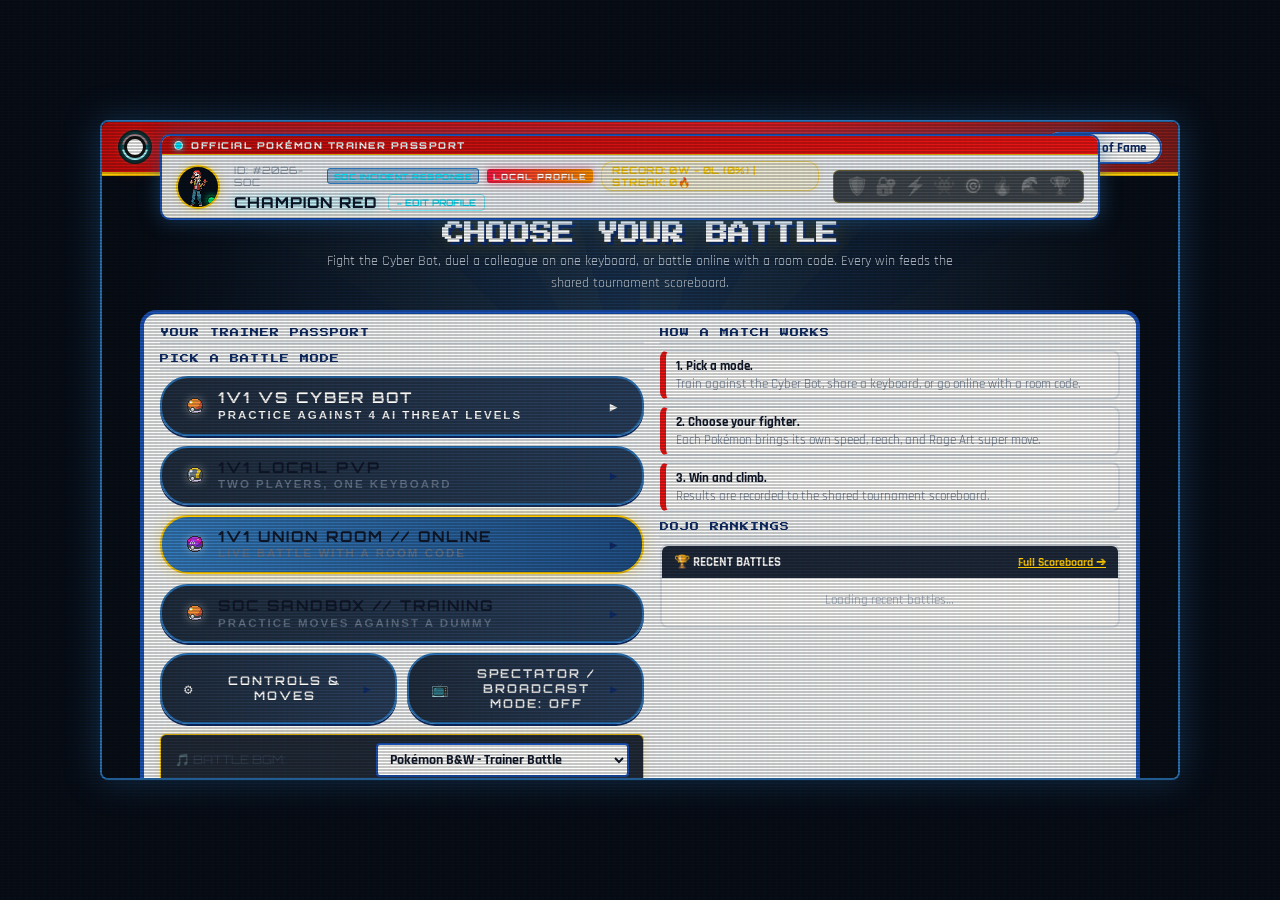
==== commit 3b462434: "Simplify profile (drop title), show verification status, enlarge stage" ====
--- a/static/index.html
+++ b/static/index.html
@@ -55,12 +55,12 @@
                         <div class="trainer-card-row-top">
                             <span class="trainer-id-tag">ID: #2026-SOC</span>
                             <span class="trainer-dept-pill" id="menu-trainer-dept">SOC INCIDENT RESPONSE</span>
-                            <span class="trainer-rank-pill" id="menu-trainer-title">ZERO-DAY HUNTER</span>
+                            <span class="trainer-rank-pill" id="menu-trainer-title">LOCAL PROFILE</span>
                             <span class="trainer-record-pill" id="menu-trainer-record">RECORD: 0W - 0L (0%) | STREAK: 0🔥</span>
                         </div>
                         <div class="trainer-name-row">
                             <div class="trainer-name-display" id="menu-trainer-name">CHAMPION RED</div>
-                            <button id="btn-edit-profile" class="trainer-edit-btn" title="Customize Employee Call-Sign, Department & Title">✏️ EDIT PROFILE</button>
+                            <button id="btn-edit-profile" class="trainer-edit-btn" title="Verify Employee ID and set call-sign & department">✏️ EDIT PROFILE</button>
                         </div>
                     </div>
                     <div class="trainer-badges-tray" title="Cybersecurity Championship Gym Badges (8/8)">
@@ -402,7 +402,7 @@
                             <td><strong>Super Move (Rage Art)</strong></td>
                             <td><span class="kbd-badge">SPACE</span> or <span class="kbd-badge">U</span></td>
                             <td><span class="kbd-badge">ENTER</span></td>
-                            <td>Cinematic Zero-Day Exploit ultimate! (HP &lt; 35%)</td>
+                            <td>Cinematic Zero-Day Exploit ultimate! (HP &lt; 35%, full meter, then answer the SOC challenge to unlock)</td>
                         </tr>
                         <tr>
                             <td>Move / High Guard</td>
@@ -447,12 +447,17 @@
                     <button class="modal-close" id="btn-close-profile">&times;</button>
                 </div>
                 <div class="profile-form">
+                    <div class="form-group">
+                        <label for="input-employee-id">🪪 EMPLOYEE ID (VERIFY FIRST):</label>
+                        <input type="text" id="input-employee-id" maxlength="20" inputmode="numeric" placeholder="e.g. 10234 — verified against company directory" class="cyber-input">
+                        <div id="profile-verify-status" class="verify-status"></div>
+                    </div>
                     <div class="profile-preview-card">
                         <img id="profile-preview-avatar" src="/static/assets/sprites/trainers/red.png" alt="Avatar" class="profile-preview-avatar">
                         <div>
                             <div id="profile-preview-handle" style="font-family: 'Orbitron', monospace; font-weight: bold; font-size: 16px; color: #fff;">CHAMPION RED</div>
                             <div style="font-size: 11px; color: var(--neon-blue);" id="profile-preview-dept">SOC INCIDENT RESPONSE</div>
-                            <div style="font-size: 11px; color: var(--neon-yellow);" id="profile-preview-title">ZERO-DAY HUNTER</div>
+                            <div style="font-size: 11px; color: var(--neon-yellow);" id="profile-preview-status">LOCAL PROFILE</div>
                         </div>
                     </div>
                     <div class="form-group">
@@ -463,14 +468,10 @@
                         <label for="select-trainer-dept">CYBERSECURITY DEPARTMENT / TEAM:</label>
                         <select id="select-trainer-dept" class="cyber-select"></select>
                     </div>
-                    <div class="form-group">
-                        <label for="select-trainer-title">SPECIALTY CYBERSECURITY TITLE:</label>
-                        <select id="select-trainer-title" class="cyber-select"></select>
-                    </div>
                     <button id="btn-save-profile" class="cyber-btn poke-capsule-btn" style="margin-top: 15px; width: 100%;">
                         <div class="btn-left-content">
                             <img src="/static/assets/sprites/items/poke-ball.png" class="btn-ball-img" alt="Save">
-                            <span>SAVE TRAINER PROFILE</span>
+                            <span>VERIFY &amp; SAVE PROFILE</span>
                         </div>
                         <span class="btn-arrow">✔</span>
                     </button>
--- a/static/css/game.css
+++ b/static/css/game.css
@@ -68,8 +68,9 @@
 
 #game-container {
     position: relative;
-    width: 1000px;
-    height: 600px;
+    width: 1080px;
+    height: 660px;
+    max-width: 98vw;
     background: #000;
     box-shadow: 0 0 35px rgba(42, 117, 187, 0.4), inset 0 0 20px rgba(255, 203, 5, 0.2);
     border: 2.5px solid var(--poke-blue);
@@ -260,7 +261,7 @@
 }
 
 .arena-profile-card {
-    width: min(920px, 94%);
+    width: min(1000px, 96%);
     margin: 12px auto 0;
     background: #f8fafc;
     color: var(--pk-dark);
@@ -1683,6 +1684,16 @@
     margin-top: 10px;
 }
 
+.verify-status {
+    font-family: var(--font-body, 'Rajdhani', sans-serif);
+    font-size: 12px;
+    min-height: 16px;
+    margin-top: 4px;
+    color: #f59e0b;
+}
+.verify-status.ok { color: #00e676; }
+.verify-status.local { color: #f59e0b; }
+
 .profile-preview-card {
     display: flex;
     align-items: center;
